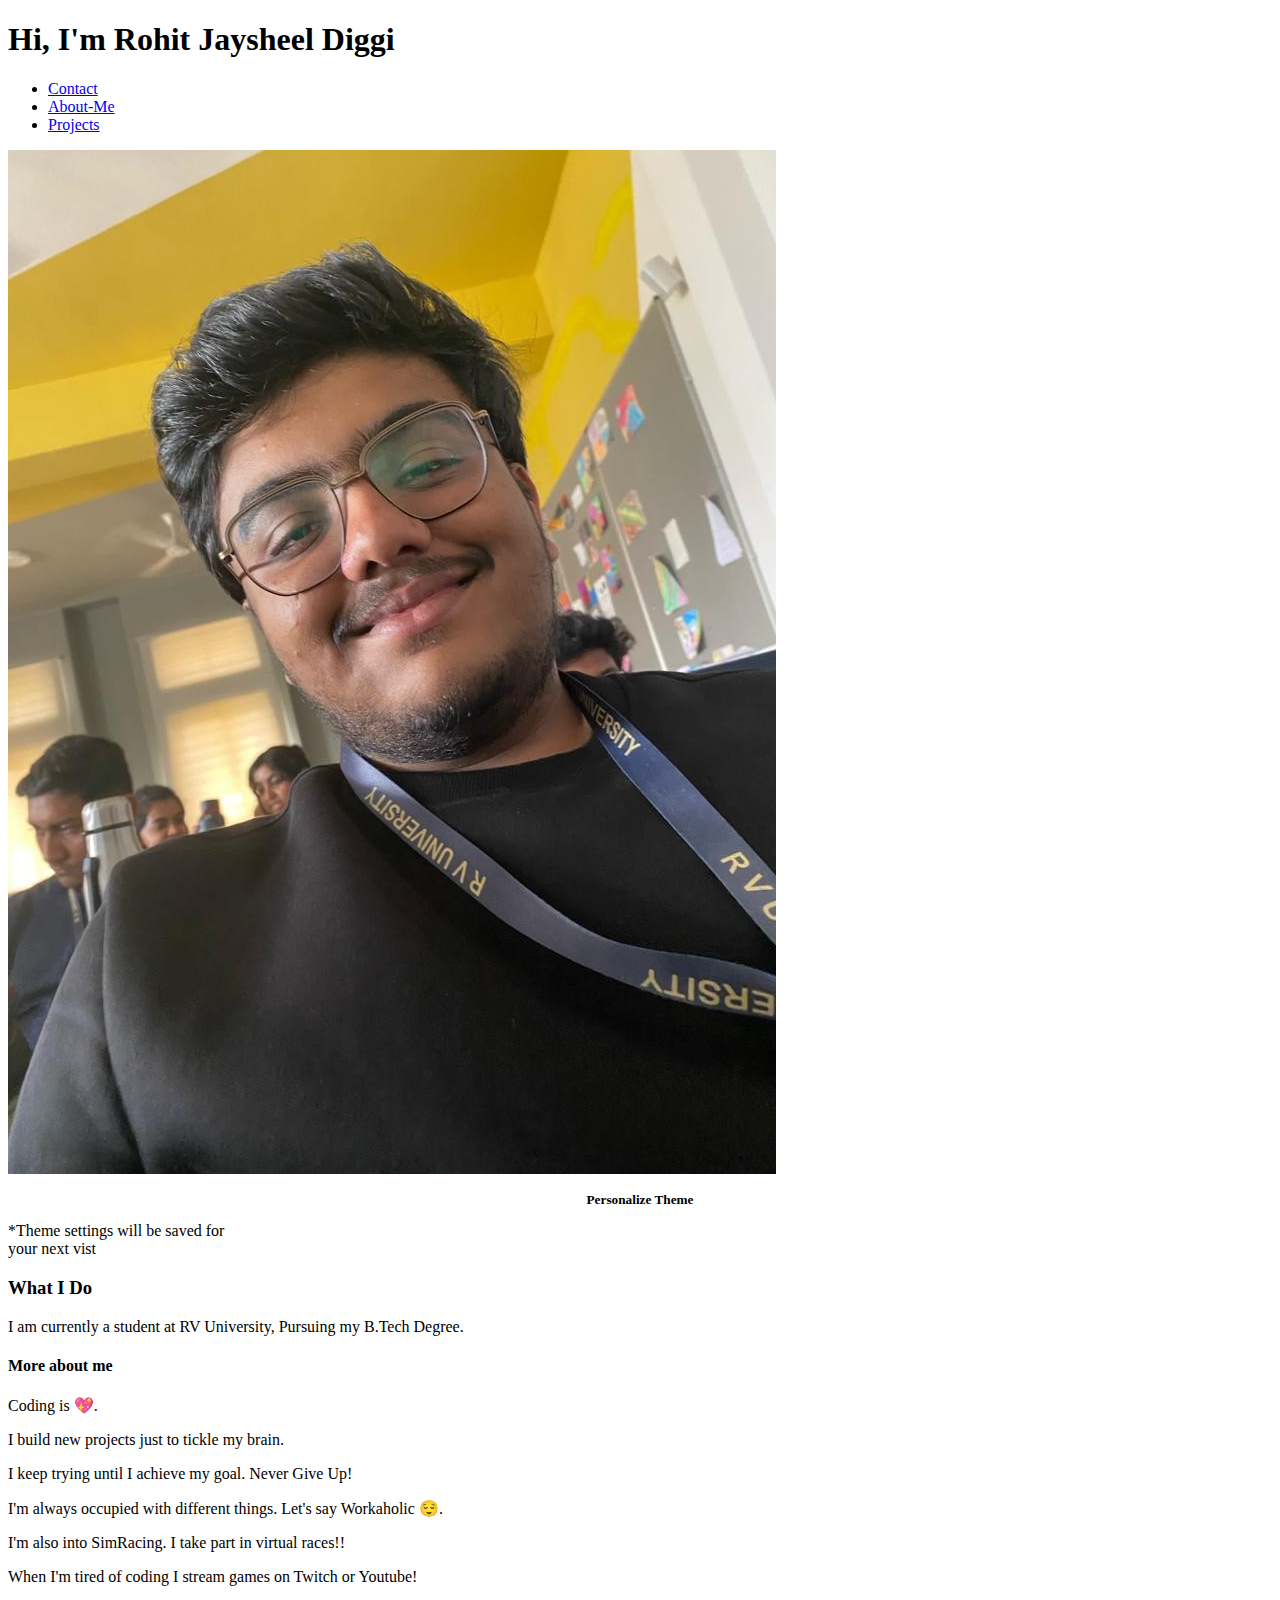
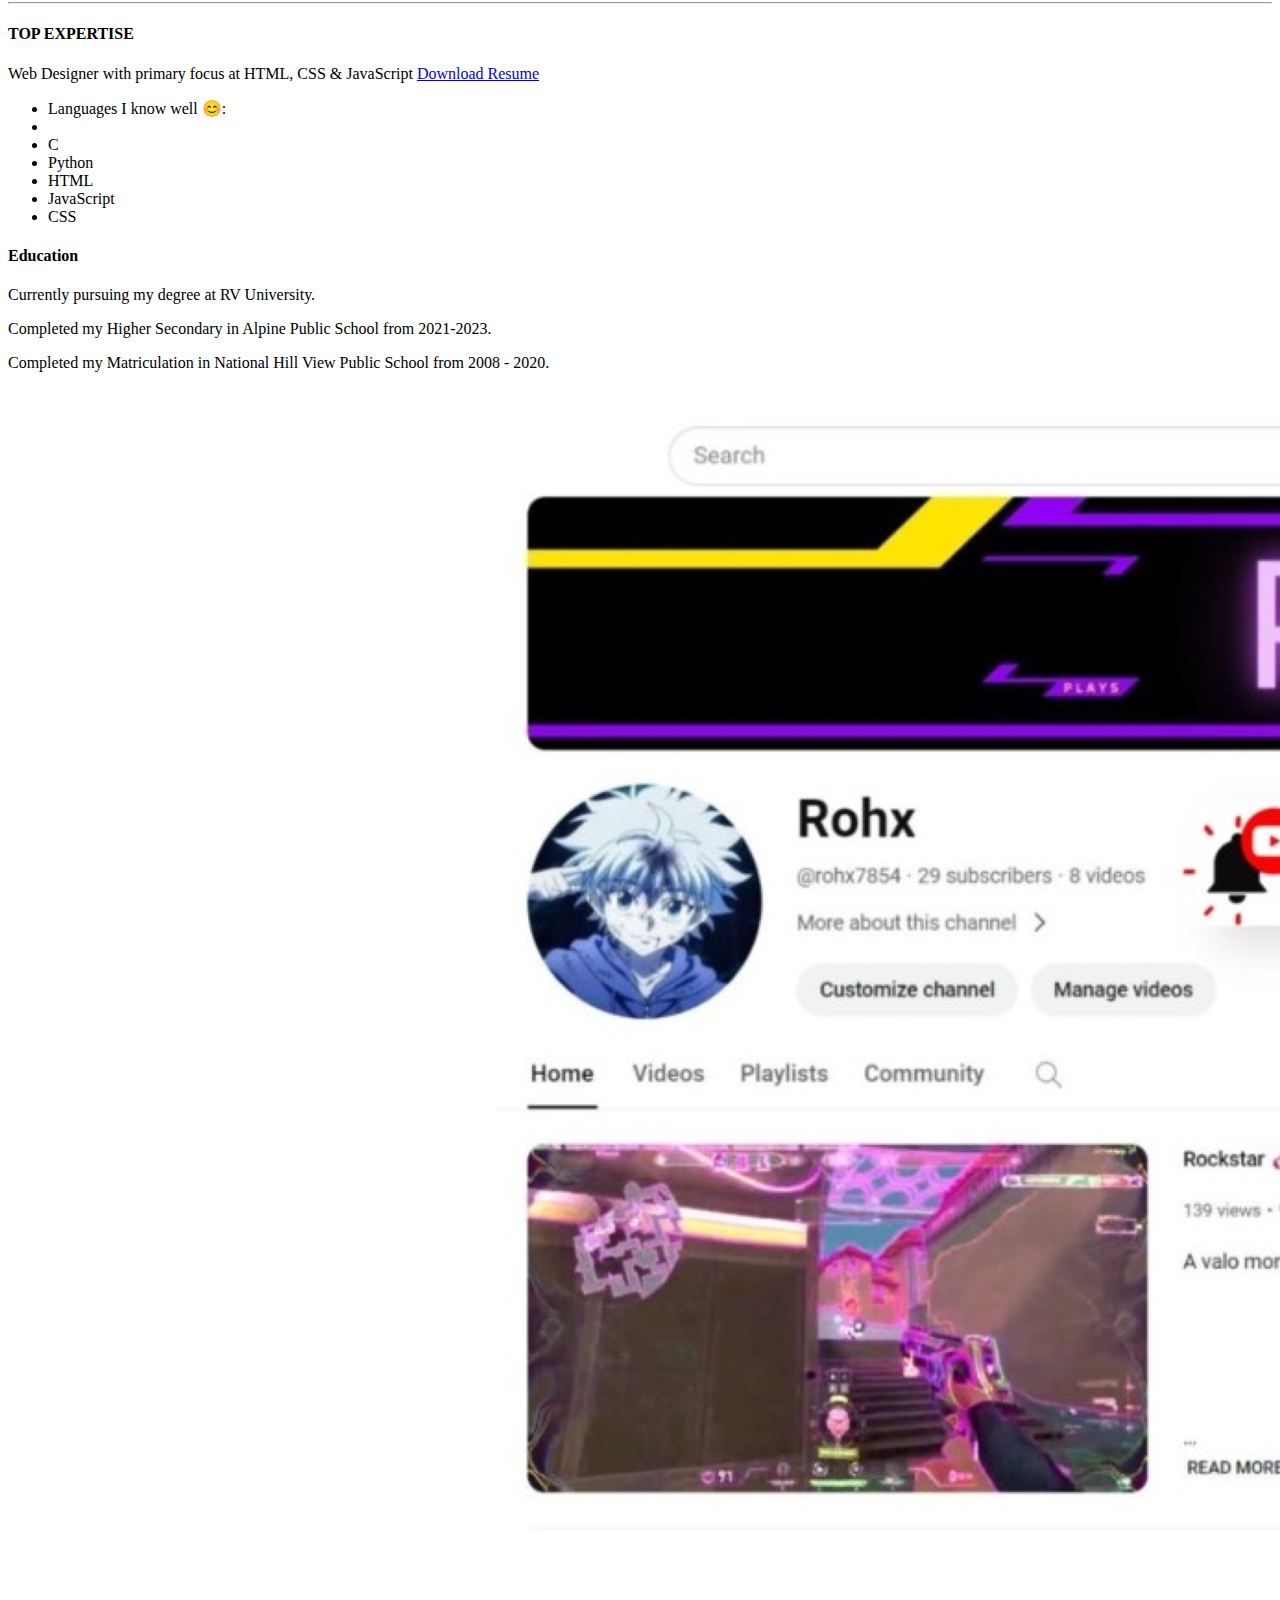
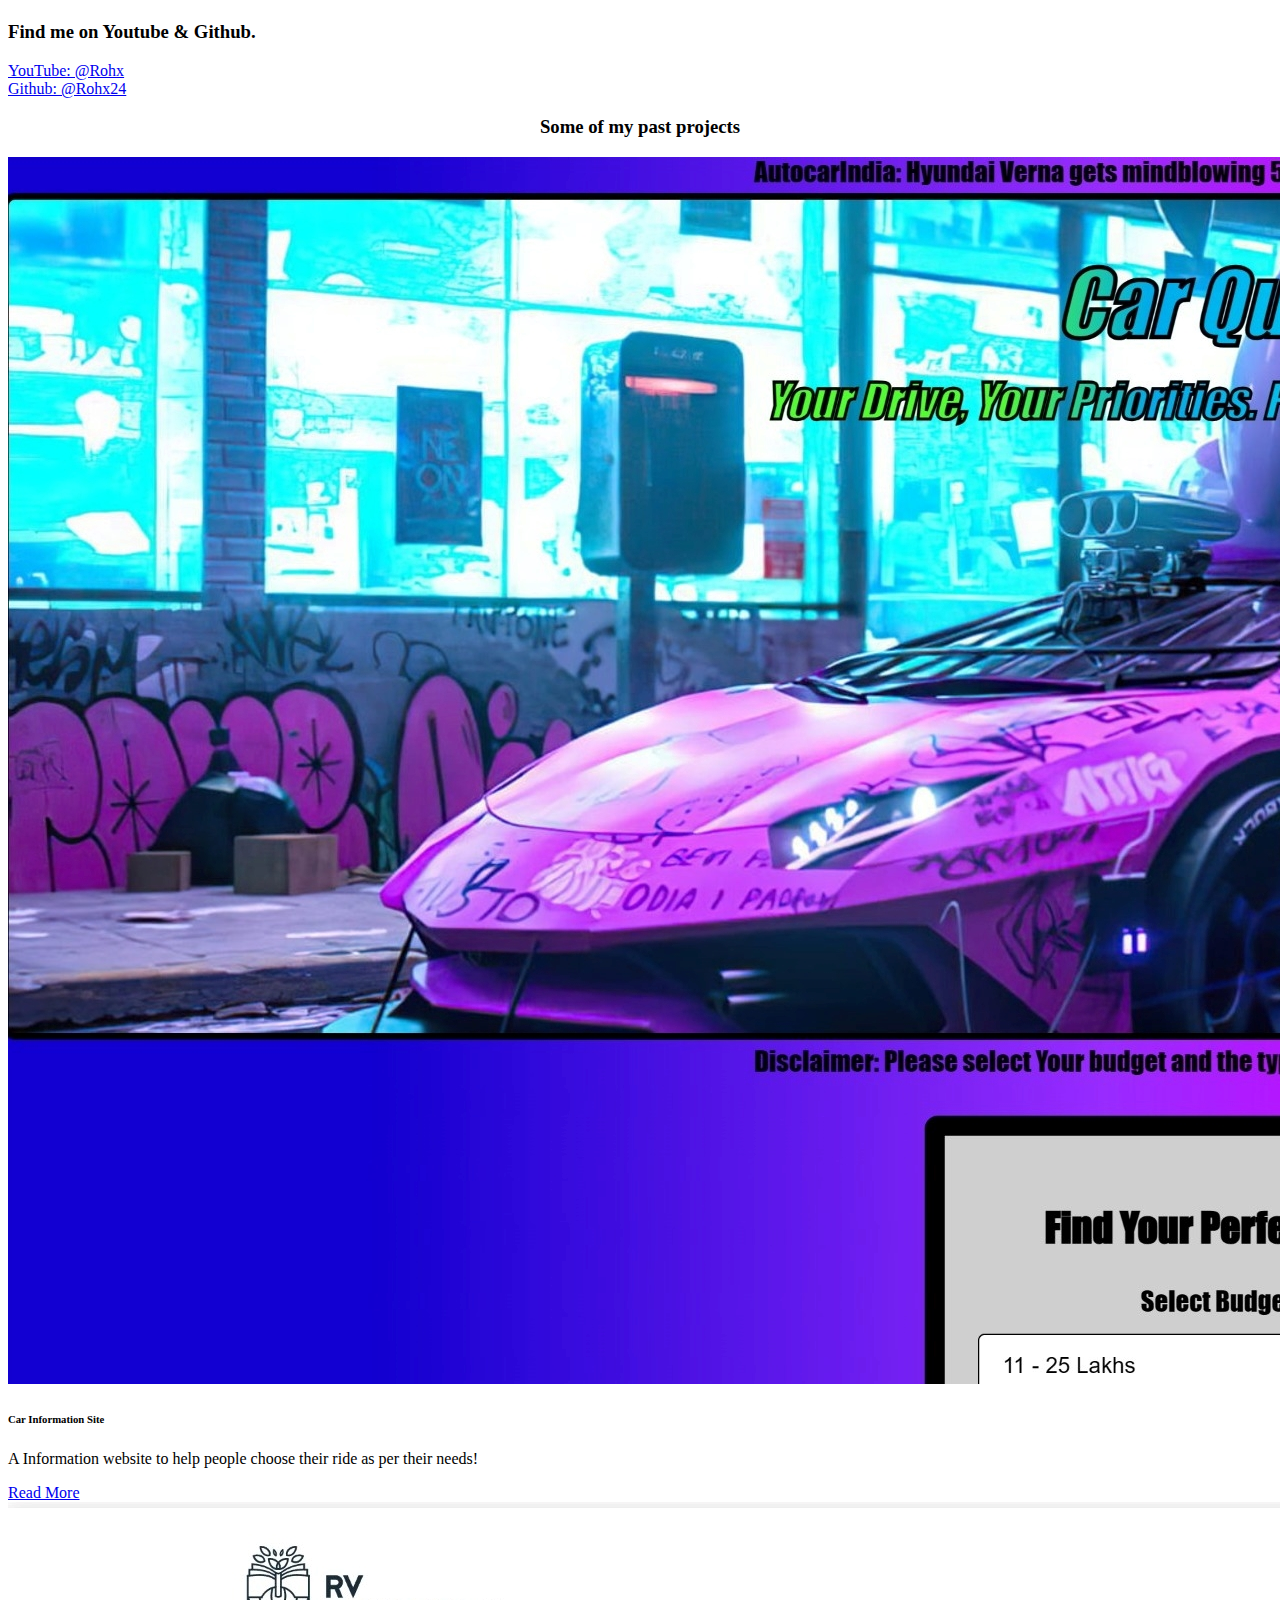
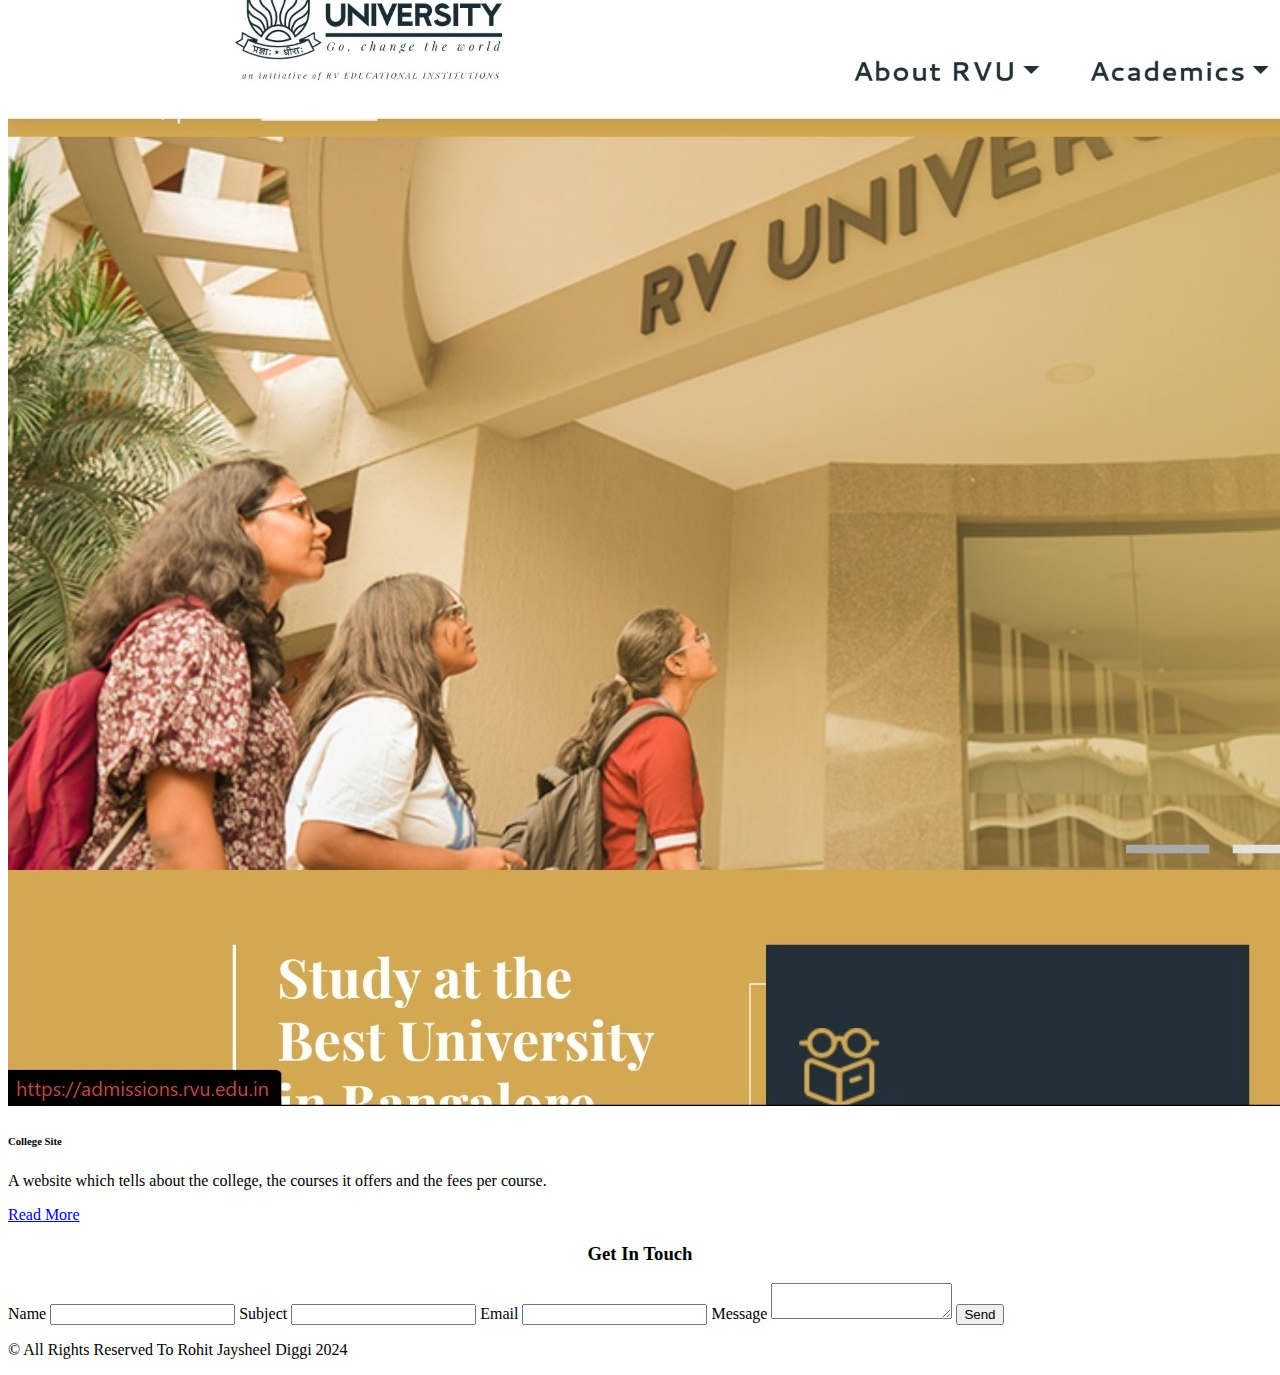
==== index.html @ b9bb8b29 "Update index.html" ====
<!DOCTYPE html>
<html>
<head>
	<title>Rohit Jaysheel Diggi</title>
	<link rel="icon" type="image/x-icon" href="images/professional-portfolio.jpg">
	<meta name="viewport" content="width=device-width, initial-scale=1, maximum-scale=1, minimum-scale=1" />


		<link href="https://fonts.googleapis.com/css2?family=Russo+One&display=swap" rel="stylesheet">

	<link href="https://fonts.googleapis.com/css2?family=Roboto+Mono:wght@500&family=Russo+One&display=swap" rel="stylesheet">

	<link rel="stylesheet" type="text/css" href="default.css">
	<link id="theme-style" rel="stylesheet" type="text/css" href="">
</head>
<body>

	<section class="s1">
		<div class="main-container">
			<div class="greeting-wrapper">
				<h1>Hi, I'm Rohit Jaysheel Diggi</h1>
			</div>


			<div class="intro-wrapper">
				<div class="nav-wrapper">

					<!-- Link around dots-wrapper added after tutorial video -->
					<a href="index.html">
						<div class="dots-wrapper">
							<div id="dot-1" class="browser-dot"></div>
							<div id="dot-2" class="browser-dot"></div>
							<div id="dot-3" class="browser-dot"></div>
						</div>
					</a>
					

					<ul id="navigation">
						<li><a href="index.html#contact">Contact</a></li>
						<li><a href="index.html#about-me">About-Me</a></li>
						<li><a href="index.html#some-projects">Projects</a></li>
					</ul>
                </div>

				<div class="left-column">
					<img id="profile_pic" src="images/rohit.jpg">
					<h5 style="text-align: center;line-height: 0;">Personalize Theme</h5>

					<div id="theme-options-wrapper">
						<div data-mode="light" id="light-mode" class="theme-dot"></div>
						<div data-mode="blue" id="blue-mode" class="theme-dot"></div>
						<div data-mode="green" id="green-mode" class="theme-dot"></div>
						<div data-mode="purple" id="purple-mode" class="theme-dot"></div>
					</div>

					<p id="settings-note">*Theme settings will be saved for<br>your next vist</p>
				</div>

				<div class="right-column">

					<div id="preview-shadow">
						<div id="preview">
							<div id="corner-tl" class="corner"></div>
							<div id="corner-tr" class="corner"></div>
							<h3>What I Do</h3>
							<p>I am currently a student at RV University, Pursuing my B.Tech Degree.</p>
							<div id="corner-br" class="corner"></div>
							<div id="corner-bl" class="corner"></div>
						</div>
					</div>
				</div>
			</div>
		</div>
	</section>

    <section class="s2" id="about-me">
        <div class="main-container">
            <div class="about-wrapper">
                <div class="about-me">
					<h4>More about me</h4>
					<p>Coding is 💖.</p>

					<p>I build new projects just to tickle my brain.</p>

					<p>I keep trying until I achieve my goal. Never Give Up!</p>

					<p>I'm always occupied with different things. Let's say Workaholic 😌. </p>

					<p>I'm also into SimRacing. I take part in virtual races!!</p>

					<p>When I'm tired of coding I stream games on Twitch or Youtube!</p>


					<hr>

					<h4>TOP EXPERTISE</h4>
					<p>Web Designer with primary focus at HTML, CSS & JavaScript <a target="_blank" href="resume.pdf">Download Resume</a></p>

					<div id="skills">
						<ul>
							<li>Languages I know well 😊: </li>
							<li></li>
							<li>C</li>
							<li>Python</li>
							<li>HTML</li>
							<li>JavaScript</li>
							<li>CSS</li>
						</ul>

					</div>
					<h4>Education</h4>
					<p>Currently pursuing my degree at RV University.</p>
					<p>Completed my Higher Secondary in Alpine Public School from 2021-2023.</p>
					<p>Completed my Matriculation in National Hill View Public School from 2008 - 2020.</p>

				</div>

				
				<div class="social-links">
					<img id="social_img" src="images/follow.jpg">
					<h3>Find me on Youtube & Github.</h3>

					<a target="_blank" href="https://www.youtube.com/channel/UCMFyl8mfOUsaNq12It1FAbA">YouTube: @Rohx</a>
					<br>
					<a target="_blank" href="https://github.com/Rohx24">Github: @Rohx24</a>
				</div>
			</div>

		</div>
	</section>

	<section class="s1" id="some-projects">
		<div class="main-container">
			<h3 style="text-align: center;">Some of my past projects</h3>
	
			<div class="post-wrapper">

				<div>
					<div class="post">
						<img class="thumbnail" src="images/dash.jpg">
						<div class="post-preview">
							<h6 class="post-title">Car Information Site</h6>
							<p class="post-intro">A Information website to help people choose their ride as per their needs!</p>
							<a href="post.html">Read More</a>
						</div>
					</div>
				</div>

				<div>
					<div class="post">
						<img class="thumbnail" src="images/ecom.jpg">
						<div class="post-preview">
							<h6 class="post-title">College Site</h6>
							<p class="post-intro">A website which tells about the college, the courses it offers and the fees per course.</p>
							<a href="pre.html">Read More</a>
						</div>
					</div>
				</div>

				

			</div>
		</div>
	</section>

	<section class="s2">
		<div class="main-container">
			<a href=""></a>
			<h3 style="text-align: center;">Get In Touch</h3>

			<form id="contact-form">
				<a name="contact"></a>

				<label>Name</label>
				<input class="input-field" type="text" name="name">

				<label>Subject</label>
				<input class="input-field" type="text" name="subject">

				<label>Email</label>
				<input class="input-field" type="text" name="email">

				<label>Message</label>
				<textarea class="input-field" name="message"></textarea>

				<input id="submit-btn" type="submit" value="Send">
			</form>
		</div>
	</section> 

	<script type="text/javascript" src="script.js"></script>
</body>
<footer>
	
    <div class="main-container">
        <p>&copy; All Rights Reserved To Rohit Jaysheel Diggi 2024</p>
    </div>
</footer>
</html>
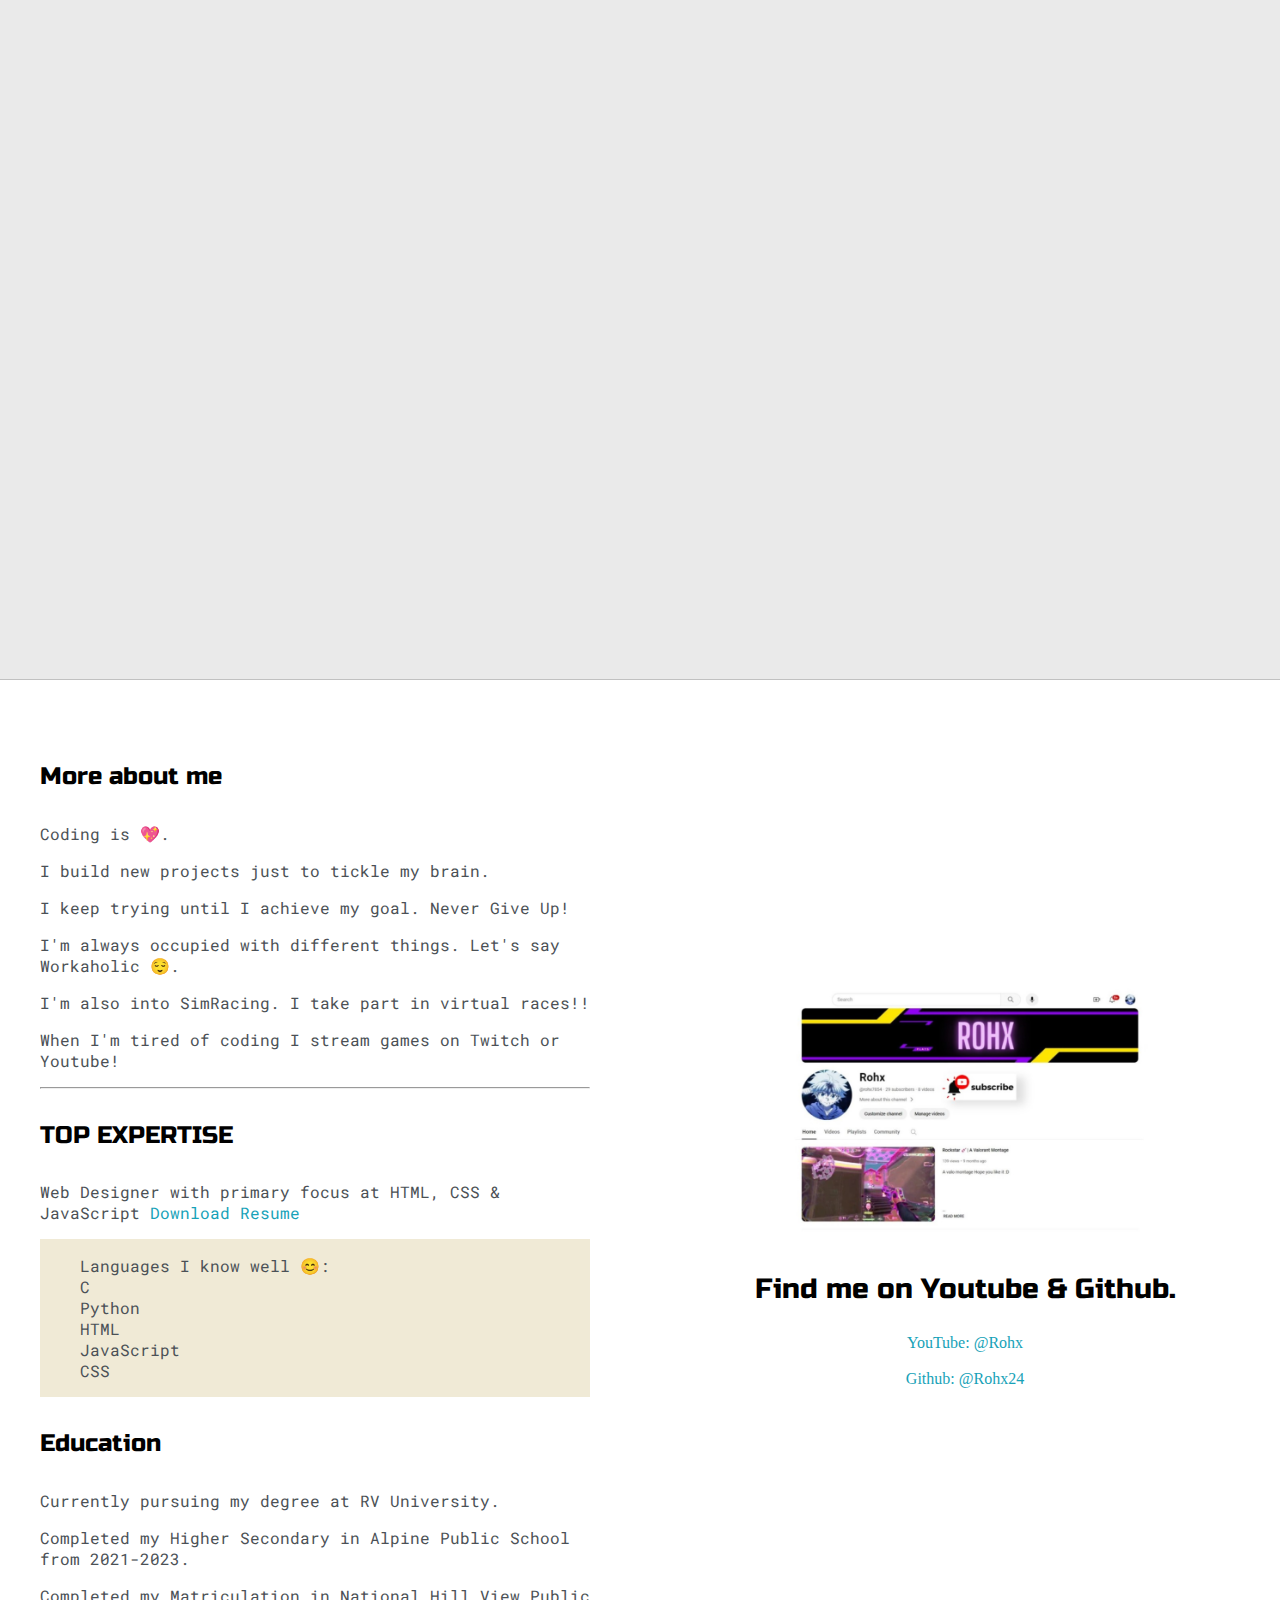
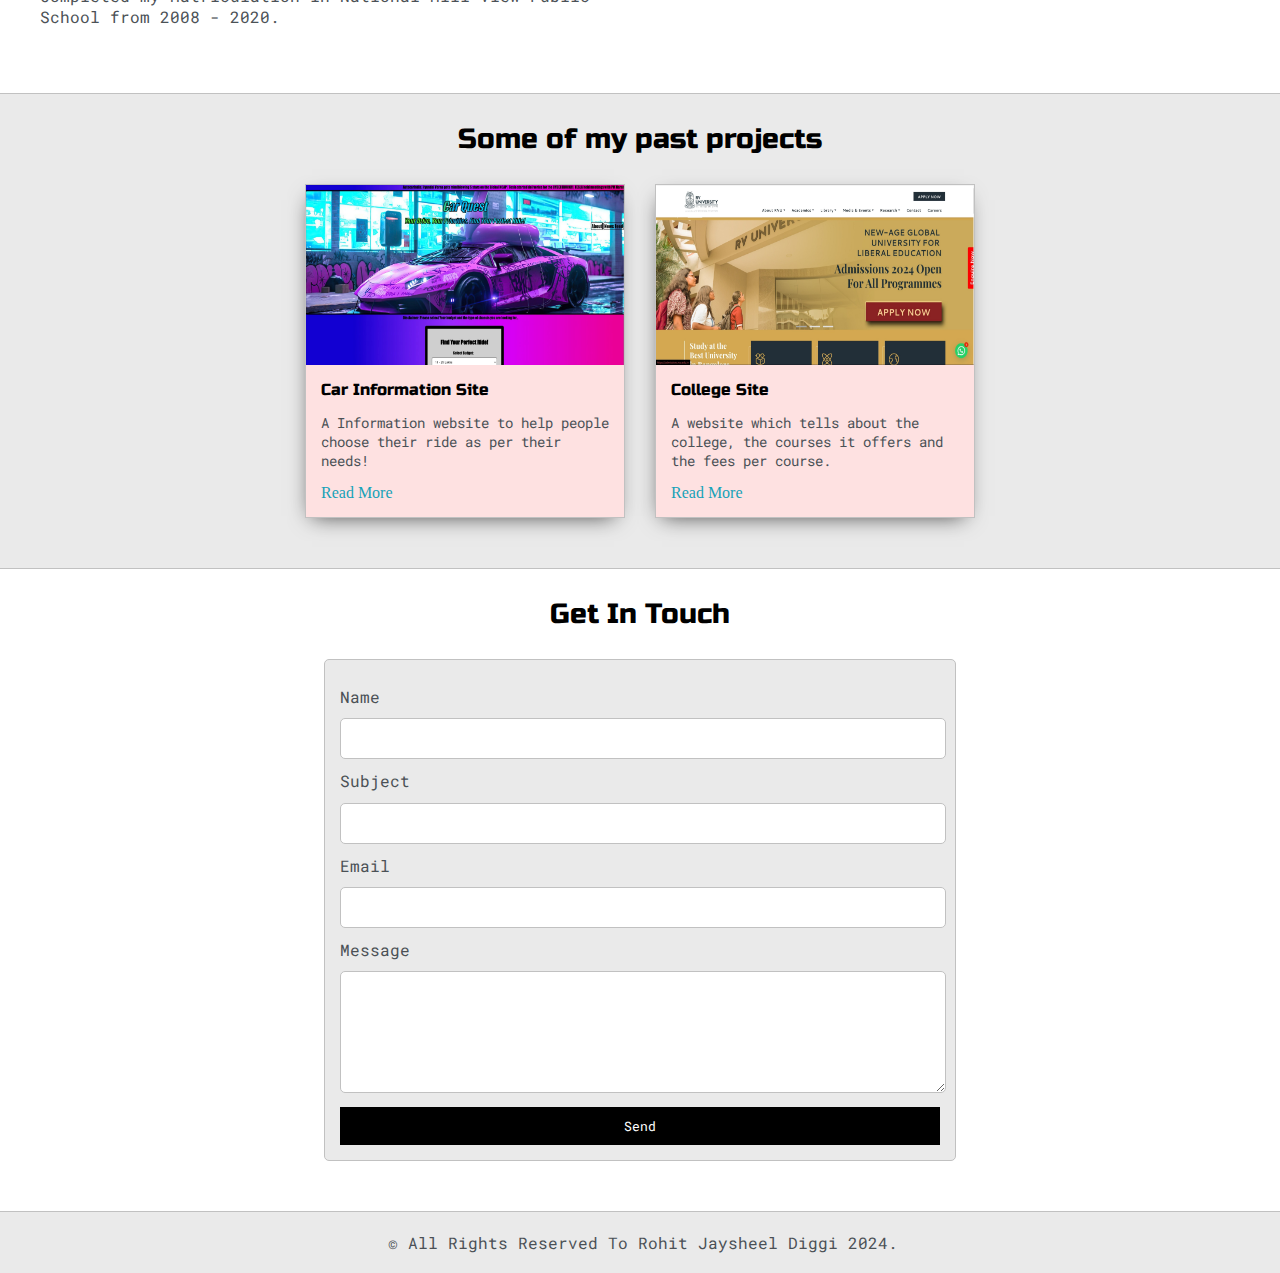
==== commit f856f034: "Update index.html" ====
--- a/index.html
+++ b/index.html
@@ -193,7 +193,7 @@
 <footer>
 	
     <div class="main-container">
-        <p>&copy; All Rights Reserved To Rohit Jaysheel Diggi 2024</p>
+        <p>&copy; All Rights Reserved To Rohit Jaysheel Diggi 2024.</p>
     </div>
 </footer>
 </html>
--- a/default.css
+++ b/default.css
@@ -0,0 +1,538 @@
+:root
+{
+	--mainColor:#eaeaea;
+	--secondaryColor:#fff;
+
+	--borderColor:#c1c1c1;
+
+	--mainText:black;
+	--secondaryText:#4b5156;
+
+	--themeDotBorder:#24292e;
+
+	--previewBg:rgb(251, 249, 243, 0.8);
+	--previewShadow:#f0ead6;
+
+
+	--buttonColor:black;
+
+
+}
+
+
+html, body
+{
+	padding: 0;
+	margin: 0;
+	scroll-behavior: smooth;
+}
+
+body 
+*{
+	transition: 0.3s;
+}
+
+
+h1, h2, h3, h4, h5, h6, strong
+{
+	color: var(--mainText);
+	font-family: 'Russo One', sans-serif;
+	font-weight: 500;
+}
+
+p, li, span, label, input, textarea
+{
+	color: var(--secondaryText);
+	font-family: 'Roboto Mono', monospace;
+}
+
+a
+{
+	text-decoration: none;
+	color:#17a2b8;
+}
+
+ul
+{
+	list-style: none;
+}
+
+h1 { font-size: 56px;}
+h2 { font-size: 36px;}
+h3 { font-size: 28px;}
+h4 { font-size: 24px;}
+h5 { font-size: 20px;}
+h6 { font-size: 16px;}
+
+
+.s1
+{
+	background-color: var(--mainColor);
+	border-bottom:1px solid var(--borderColor);
+	overflow:auto;
+	text-align:left;
+}
+
+.s2
+{
+	background-color: var(--secondaryColor);
+	border-bottom:1px solid var(--borderColor);
+	overflow:auto;
+	text-align:left;
+}
+
+
+
+
+.main-container
+{
+	width: 1200px;
+	margin: 0 auto;
+}
+
+
+.greeting-wrapper
+{
+	display: grid;
+	text-align: center;
+	align-content: center;
+	min-height: 10em;
+
+}
+
+.intro-wrapper
+{
+	background-color: var(--secondaryColor);
+	border:1px solid var(--borderColor);
+	border-radius:5px 5px 0 0;
+
+
+	-webkit-box-shadow: -1px 1px 3px -1px rgba(0,0,0,0.75);
+	-moz-box-shadow: -1px 1px 3px -1px rgba(0,0,0,0.75);
+	box-shadow: -1px 1px 3px -1px rgba(0,0,0,0.75);
+
+	display: grid;
+	grid-template-columns: 1fr 1fr;
+	grid-template-areas: 
+		'nav-wrapper nav-wrapper'
+		'left-column right-column'
+	;
+}
+
+
+.nav-wrapper
+{
+	border-radius:5px 5px 0 0;
+	grid-area:nav-wrapper;
+	border-bottom: 1px solid var(--borderColor);
+	display: flex;
+	justify-content: space-between;
+	align-items: center;
+	background-color: var(--mainColor);
+}
+
+#navigation a
+{
+	color:var(--mainText);
+}
+
+
+#navigation
+{
+	margin:0;
+	padding: 10px;
+}
+
+#navigation li
+{
+	display: inline-block;
+	margin-right: 5px;
+	margin-left:5px;
+}
+.dots-wrapper
+{
+	display: flex;
+	padding: 10px;
+}
+
+#dot-1
+{
+	background-color:  #FC6058;
+	
+}
+
+#dot-2
+{
+	background-color:  #FEC02F;
+}
+
+#dot-3
+{
+	background-color:  #2ACA3E;
+}
+
+.browser-dot
+{
+	background-color: black;
+	height: 15px;
+	width: 15px;
+	border-radius: 50%;
+	margin: 5px;
+
+	-webkit-box-shadow: -1px 1px 3px -1px rgba(0,0,0,0.75);
+	-moz-box-shadow: -1px 1px 3px -1px rgba(0,0,0,0.75);
+	box-shadow: -1px 1px 3px -1px rgba(0,0,0,0.75);
+
+}
+.browser-dot:hover 
+{
+    transform: scale(1.2); /* or any other hover effect you desire */
+}
+
+
+
+.left-column
+{
+	grid-area: left-column;
+	padding-top:50px;
+	padding-bottom: 50px;
+}
+
+#profile_pic
+{
+	display: block;
+	margin:0 auto;
+
+	height: 200px;
+	width: 200px;
+	object-fit: cover;
+	border:2px solid var(--borderColor);
+}
+
+
+#theme-options-wrapper
+{	
+	display: flex;
+	justify-content: center;
+}
+
+.theme-dot
+{
+	height: 30px;
+	width: 30px;
+	background-color: rgb(255, 0, 0);
+	border-radius: 50%;
+
+	margin: 5px;
+	border:2px solid var(--themeDotBorder);
+
+	-webkit-box-shadow: -1px 1px 3px -1px rgba(0,0,0,0.75);
+	-moz-box-shadow: -1px 1px 3px -1px rgba(0,0,0,0.75);
+	box-shadow: -1px 1px 3px -1px rgba(0,0,0,0.75);
+
+	cursor: pointer;
+}
+
+
+.theme-dot:hover
+{
+	border-width: 5px;
+}
+
+
+#light-mode
+{
+	background-color: #fff;
+}
+
+#blue-mode
+{
+	background-color: #192734;
+}
+
+#green-mode
+{
+	background-color: #78866b;
+}
+
+#purple-mode
+{
+	background-color: #7E4C74;
+}
+
+#settings-note
+{
+	font-size: 12px;
+	font-style: italic;
+	text-align: center;
+}
+
+.right-column
+{
+	grid-area: right-column;
+	display: grid;
+	align-content: center;
+
+	padding-top: 50px;
+	padding-bottom: 50px;
+}
+
+
+#preview-shadow
+{
+	background-color: var(--previewShadow);
+	max-width: 300px;
+	height: 180px;
+	padding-left: 30px;
+	padding-top: 30px;
+}
+
+#preview
+{
+	width: 300px;
+	border:1.5px solid #17a2b8;
+	background-color: var(--previewBg);
+	padding:15px;
+	position: relative;
+}
+
+.corner
+{
+	width:7px;
+	height: 7px;
+	border-radius: 50%;
+	border:1.5px solid #17a2b8;
+	background-color: #fff;
+	position: absolute;
+}
+
+#corner-tl
+{
+	top:-5px;
+	left: -5px
+}
+
+#corner-tr
+{
+	top:-5px;
+	right: -5px
+}
+
+
+#corner-br
+{
+	bottom:-5px;
+	right: -5px
+}
+
+
+#corner-bl
+{
+	bottom:-5px;
+	left: -5px
+}
+
+.about-wrapper
+{
+	display: grid;
+	grid-template-columns: repeat(auto-fit, minmax(320px, 1fr));
+	padding-bottom: 50px;
+	padding-top: 50px;
+	gap:100px;
+	text-align: left;
+}
+
+
+#skills
+{
+	text-align: left;
+	display:flex;
+	background-color: var(--previewShadow);
+	
+}
+
+.social-links
+{
+	display: grid;
+	align-content: center;
+	text-align: center;
+}
+
+#social_img
+{
+	width: 100%;
+}
+
+
+.post-wrapper
+{
+	display: grid;
+	grid-template-columns: repeat(auto-fit, 320px);
+	gap:30px;
+	justify-content: center;
+	padding-bottom: 50px;
+}
+
+.post
+{
+	border:1px solid var(--borderColor);
+	-webkit-box-shadow: -2px 7px 21px -9px rgba(0,0,0,0.75);
+	-moz-box-shadow: -2px 7px 21px -9px rgba(0,0,0,0.75);
+	box-shadow: -2px 7px 21px -9px rgba(0,0,0,0.75);
+}
+
+.thumbnail
+{
+	display: block;
+	width: 100%;
+	height:180px;
+	object-fit:fill;
+}
+
+.post-preview
+{
+	background-color: #fee1e1;
+	padding:15px;
+}
+
+.post-title
+{
+	color:black;
+	margin: 0;
+}
+
+.post-intro
+{
+	color:#4b5156;
+	font-size: 14px;
+}
+
+
+#contact-form
+{
+	display: block;
+	max-width: 600px;
+	margin: 0 auto;
+	border: 1px solid var(--borderColor);
+	padding: 15px;
+	border-radius: 5px;
+	background-color: var(--mainColor);
+	margin-bottom: 50px;
+
+}
+
+#contact-form label
+{
+	line-height: 2.7em;
+}
+
+#contact-form textarea
+{
+	min-height: 100px;
+	font-size: 14px;
+}
+
+
+.input-field
+{
+	width: 100%;
+	padding-top: 10px;
+	padding-bottom:10px; 
+	background-color: var(--secondaryColor);
+	border-radius: 5px;
+	border:1px solid var(--borderColor);
+	font-size: 14px;
+}
+
+
+#submit-btn
+{
+	margin-top: 10px;
+	width: 100%;
+	padding-top: 10px;
+	padding-bottom:10px; 
+	color: #fff;
+	background-color: var(--buttonColor);
+	border:none;
+}
+
+
+@media screen and (max-width: 1200px)
+{
+	.main-container
+	{
+		width: 95%;
+	}
+}
+
+@media screen and (max-width: 800px)
+{
+	.intro-wrapper
+	{
+		grid-template-columns: 1fr;
+		grid-template-areas: 
+			'nav-wrapper'
+			'left-column'
+			'right-column'
+		;
+	}
+
+	.right-column
+	{
+		justify-content: center;
+	}
+
+}
+
+@media screen and (max-width: 400px)
+{
+	#preview-shadow
+	{
+		max-width: 280px;
+		height: 180px;
+		padding-left: 10px;
+		padding-top: 10px;
+	}
+
+	#preview
+	{
+		width: 280px;
+
+	}
+
+}
+.greeting-wrapper, .intro-wrapper, #profile_pic, #preview 
+{
+    opacity: 0;
+    animation: fadeInAnimation 2s ease-out forwards;
+}
+
+@keyframes fadeInAnimation 
+{
+    from 
+	{
+        opacity: 0;
+    }
+    to 
+	{
+        opacity: 1;
+    }
+}
+footer 
+{
+    background-color: var(--mainColor);
+    color: var(--mainText);
+    text-align: center;
+    padding: 20px;
+    position:var(--borderColor);
+    bottom: 0;
+    width: 97.29%;
+	
+}
+
+footer p 
+{
+    margin: 0;
+}
+
+
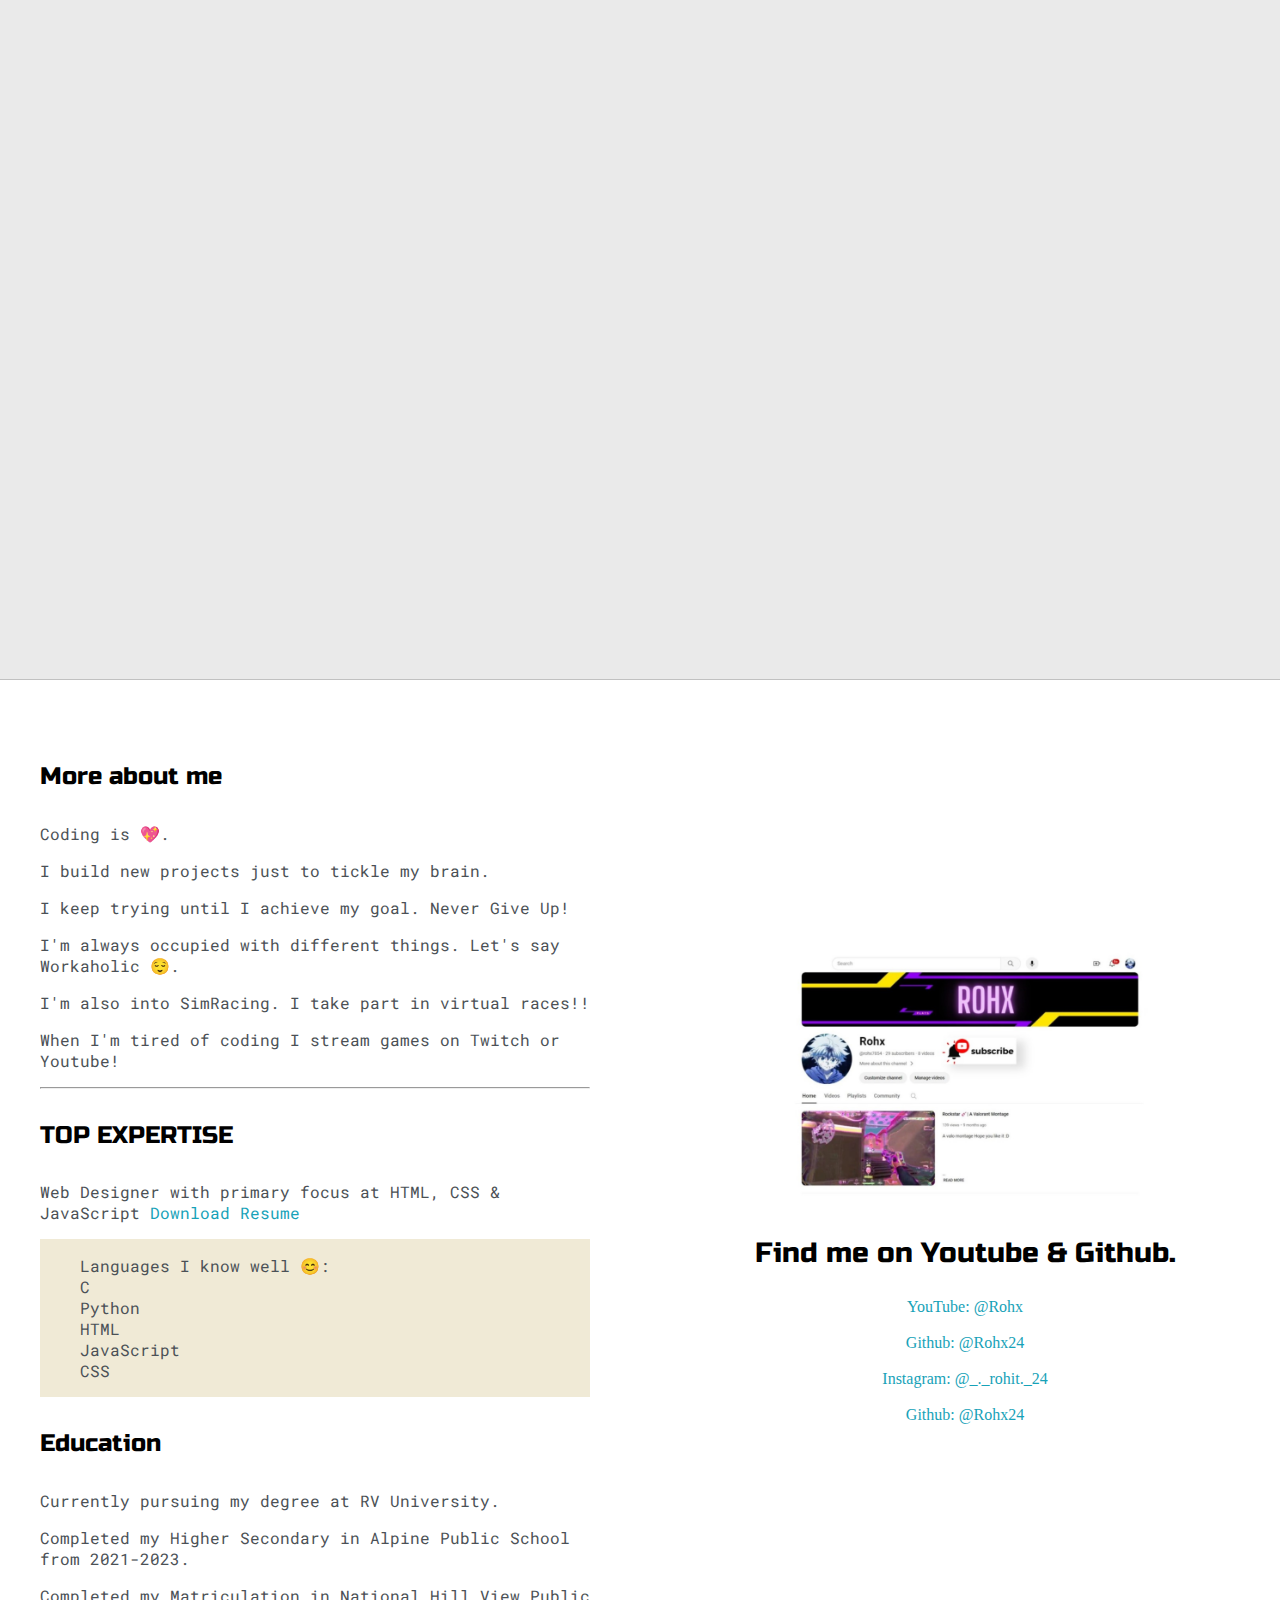
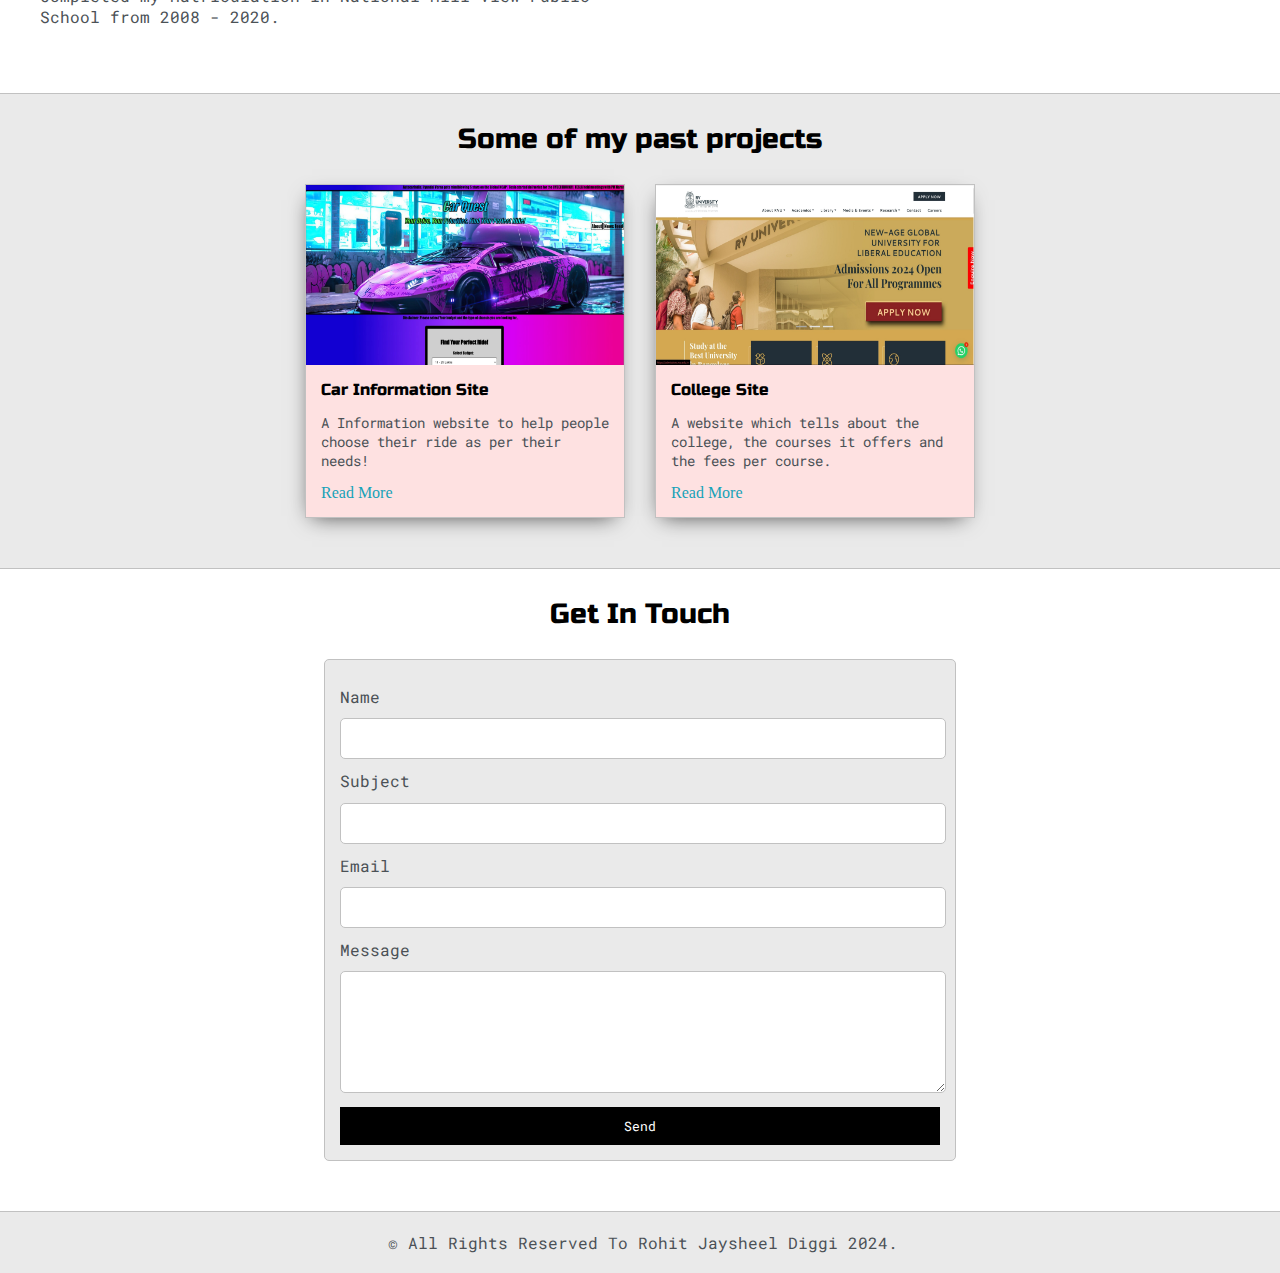
==== commit 4aa12208: "Update index.html" ====
--- a/index.html
+++ b/index.html
@@ -123,6 +123,10 @@
 					<a target="_blank" href="https://www.youtube.com/channel/UCMFyl8mfOUsaNq12It1FAbA">YouTube: @Rohx</a>
 					<br>
 					<a target="_blank" href="https://github.com/Rohx24">Github: @Rohx24</a>
+					<br>
+					<a target="_blank" href="https://www.instagram.com/_._rohit._24/">Instagram: @_._rohit._24</a>
+					<br>
+					<a target="_blank" href="https://github.com/Rohx24">Github: @Rohx24</a>
 				</div>
 			</div>
 
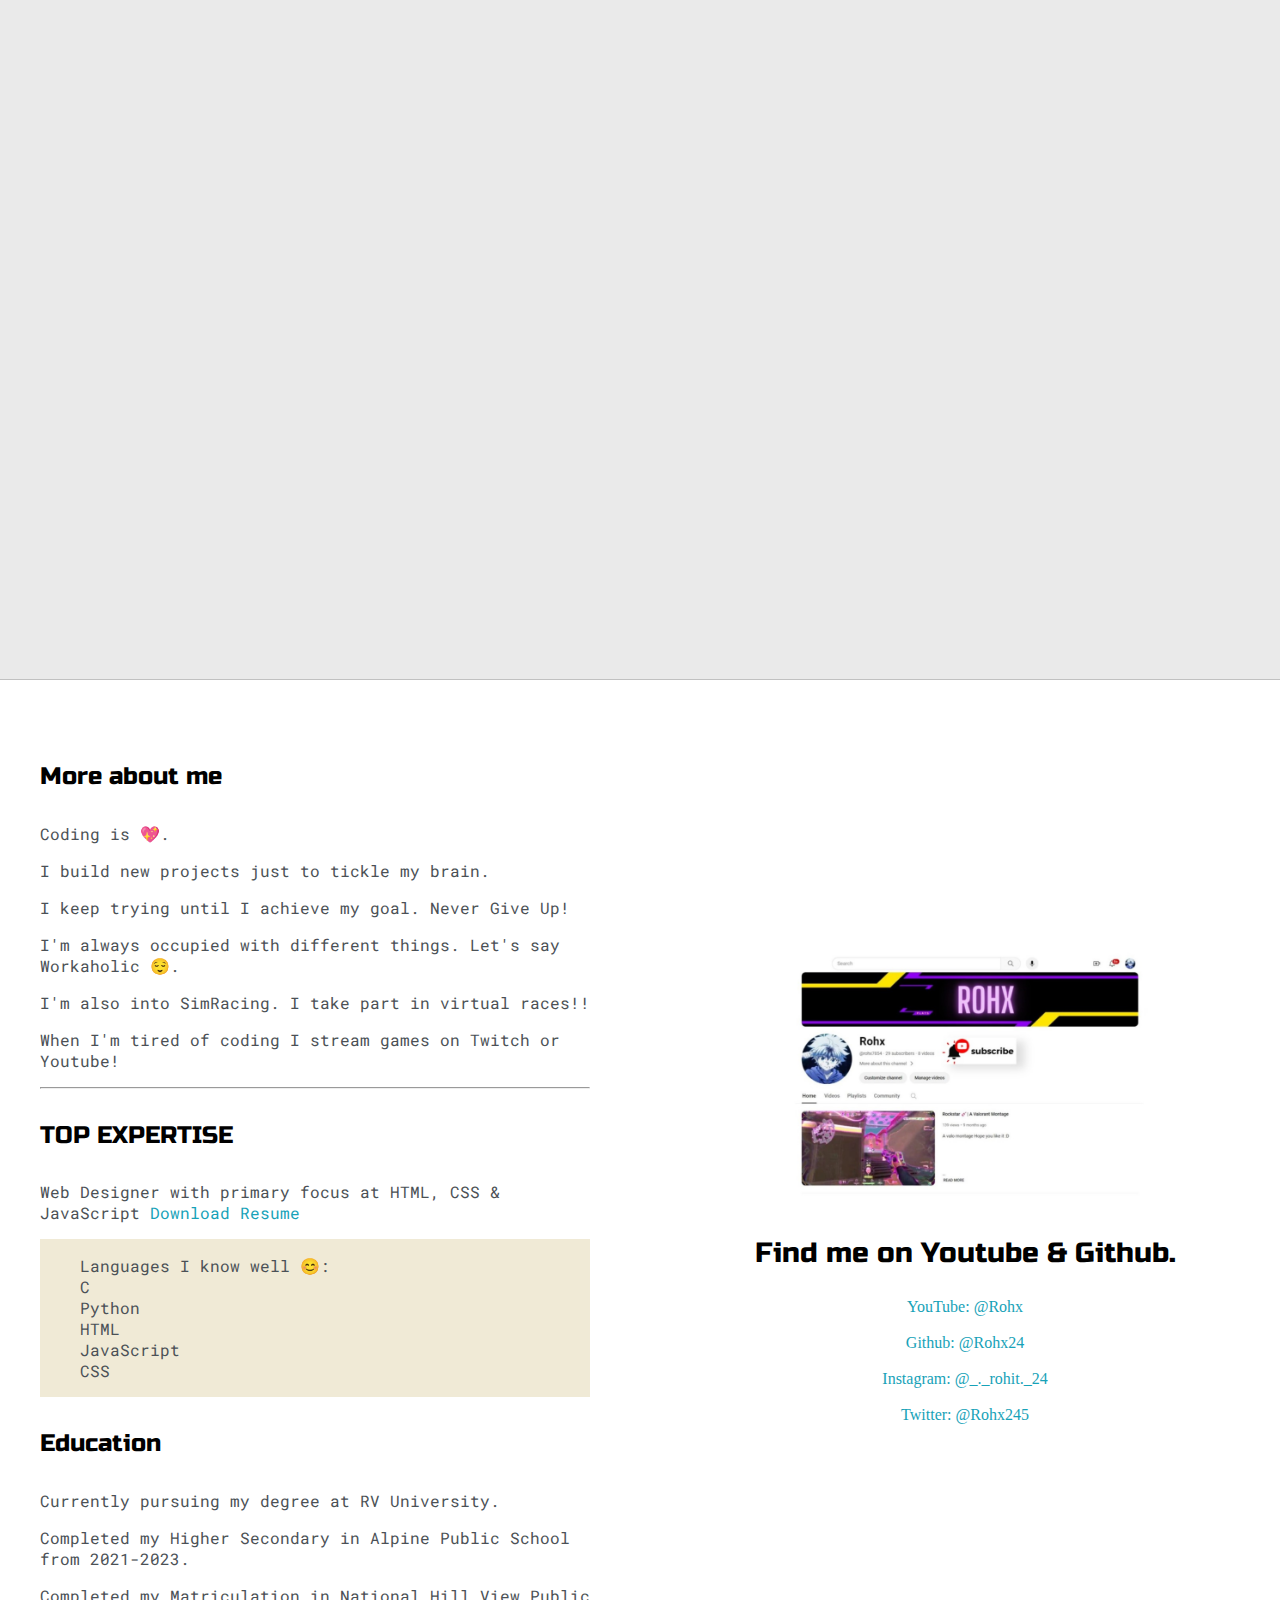
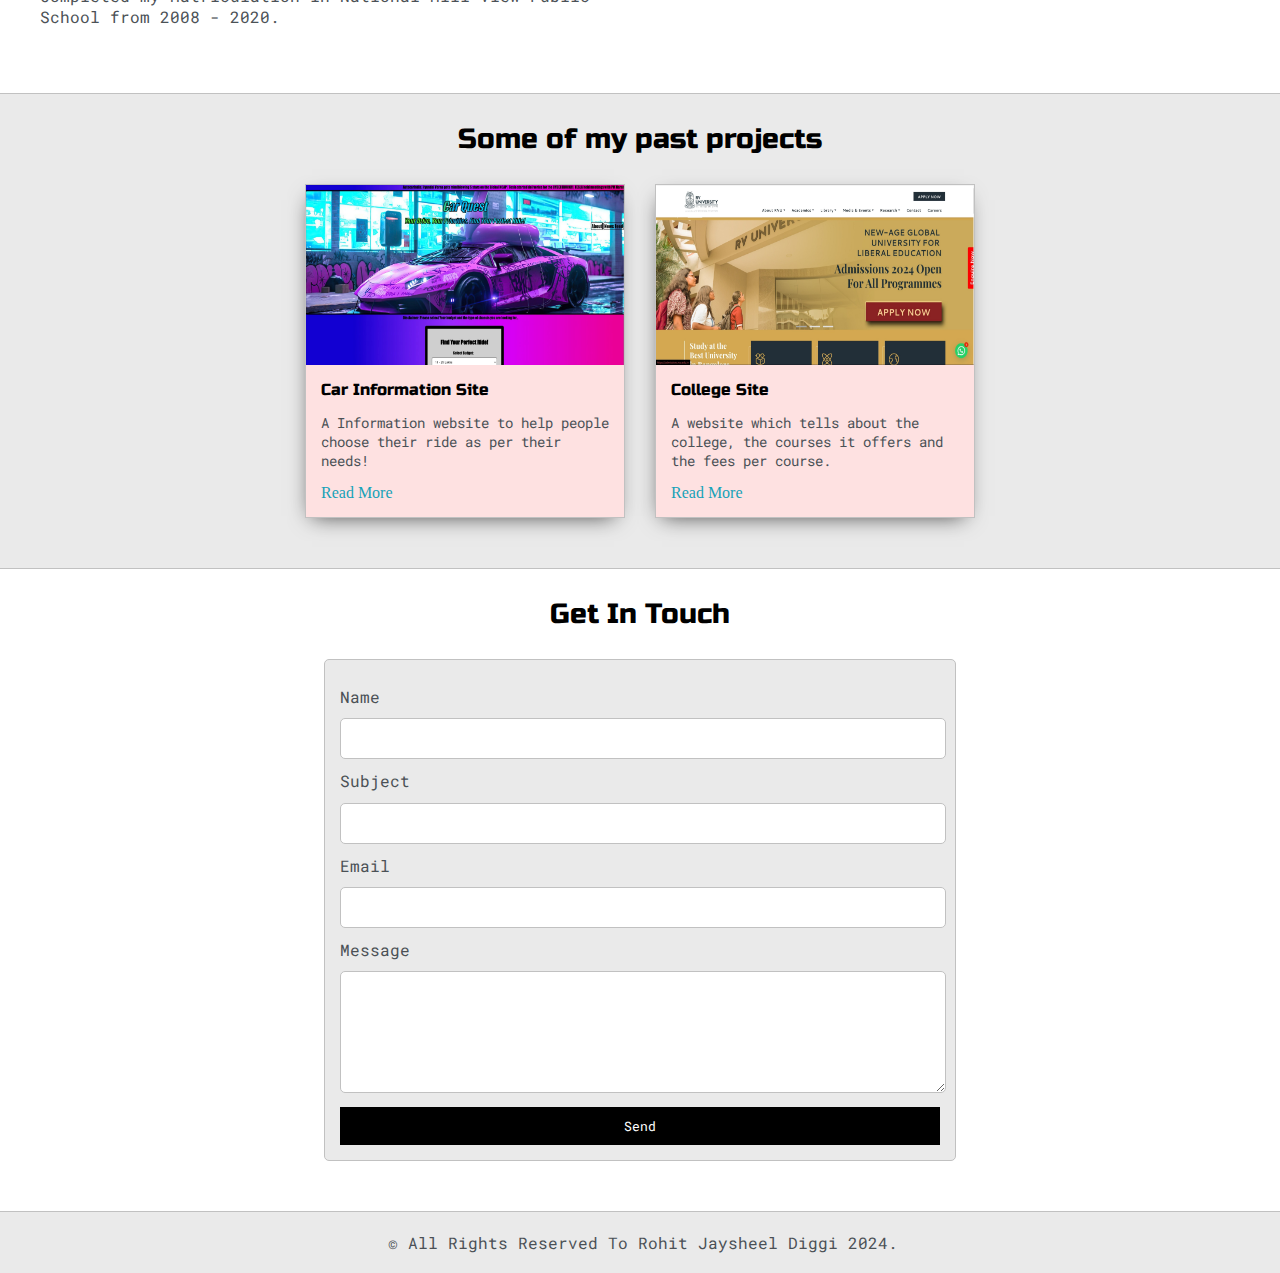
==== commit d57382ac: "Update index.html" ====
--- a/index.html
+++ b/index.html
@@ -25,8 +25,7 @@
 			<div class="intro-wrapper">
 				<div class="nav-wrapper">
 
-					<!-- Link around dots-wrapper added after tutorial video -->
-					<a href="index.html">
+				<a href="index.html">
 						<div class="dots-wrapper">
 							<div id="dot-1" class="browser-dot"></div>
 							<div id="dot-2" class="browser-dot"></div>
@@ -126,7 +125,7 @@
 					<br>
 					<a target="_blank" href="https://www.instagram.com/_._rohit._24/">Instagram: @_._rohit._24</a>
 					<br>
-					<a target="_blank" href="https://github.com/Rohx24">Github: @Rohx24</a>
+					<a target="_blank" href="https://twitter.com/rohx245">Twitter: @Rohx245</a>
 				</div>
 			</div>
 
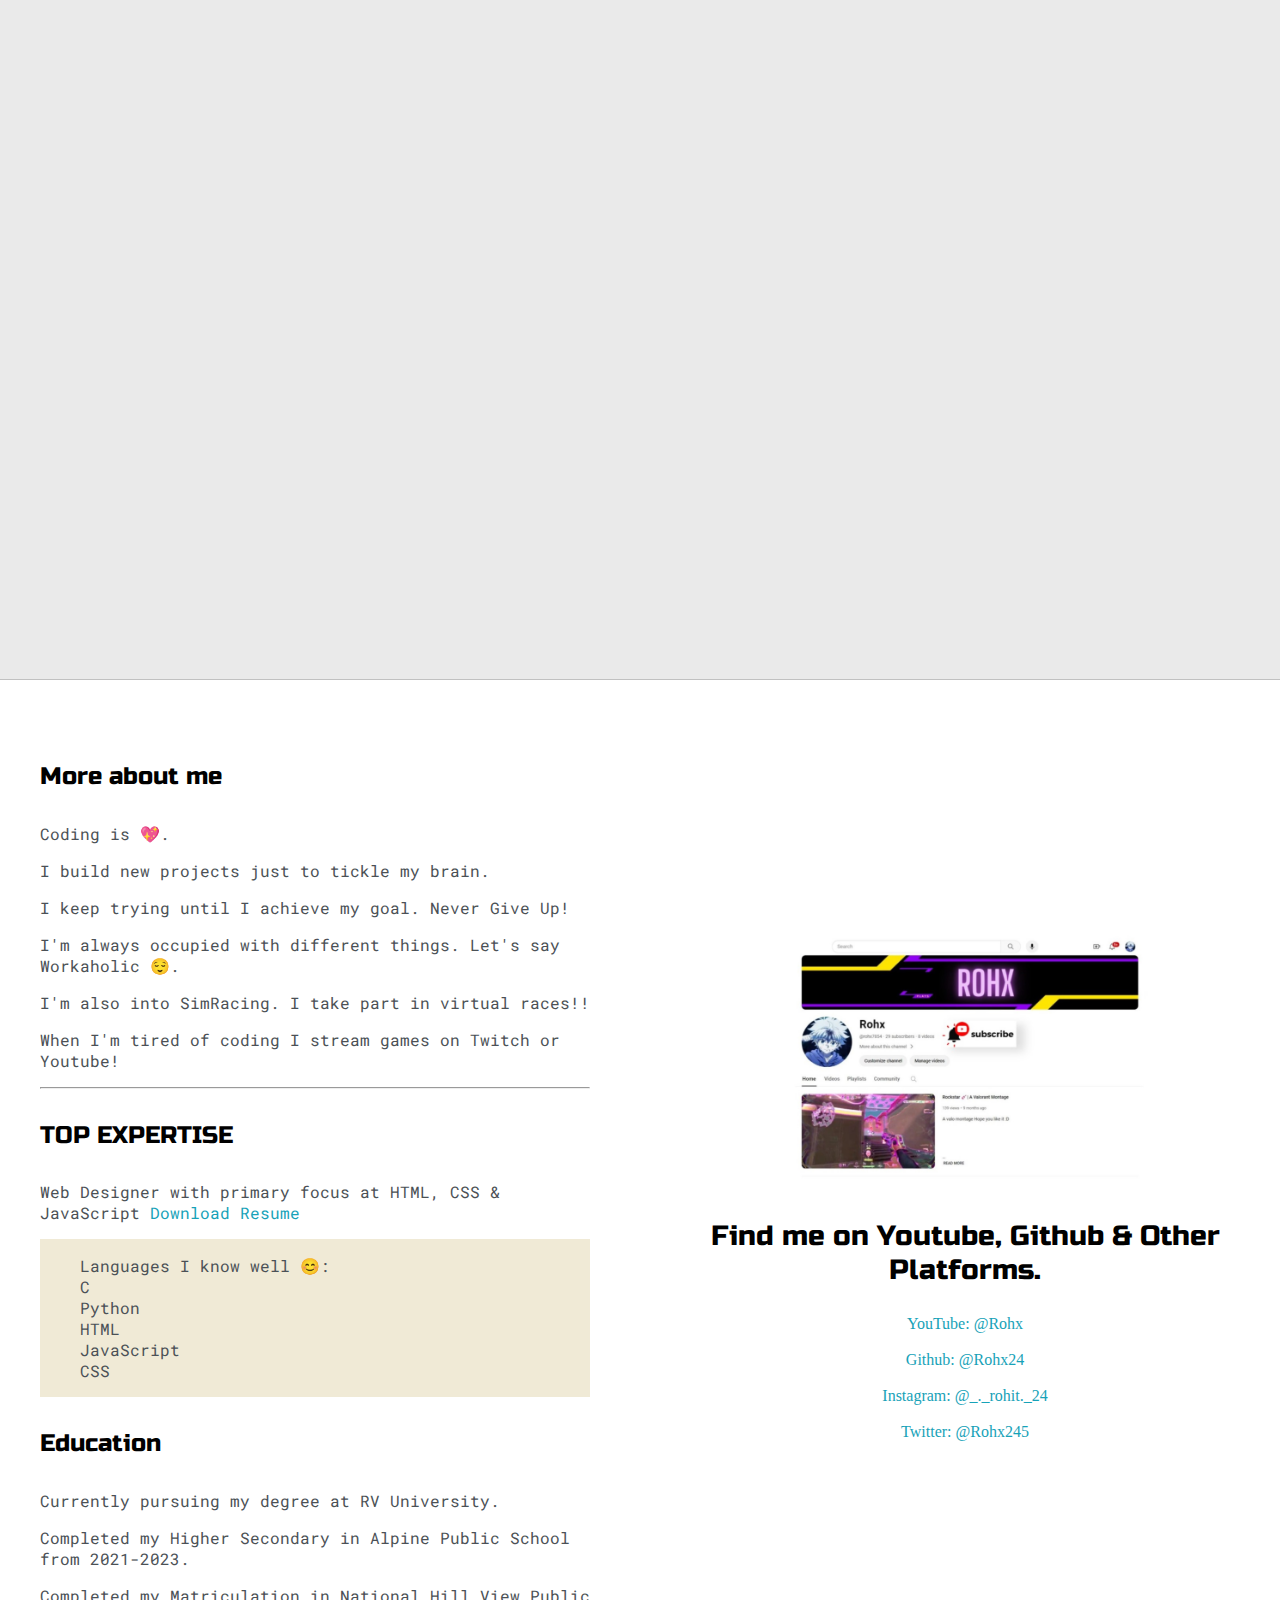
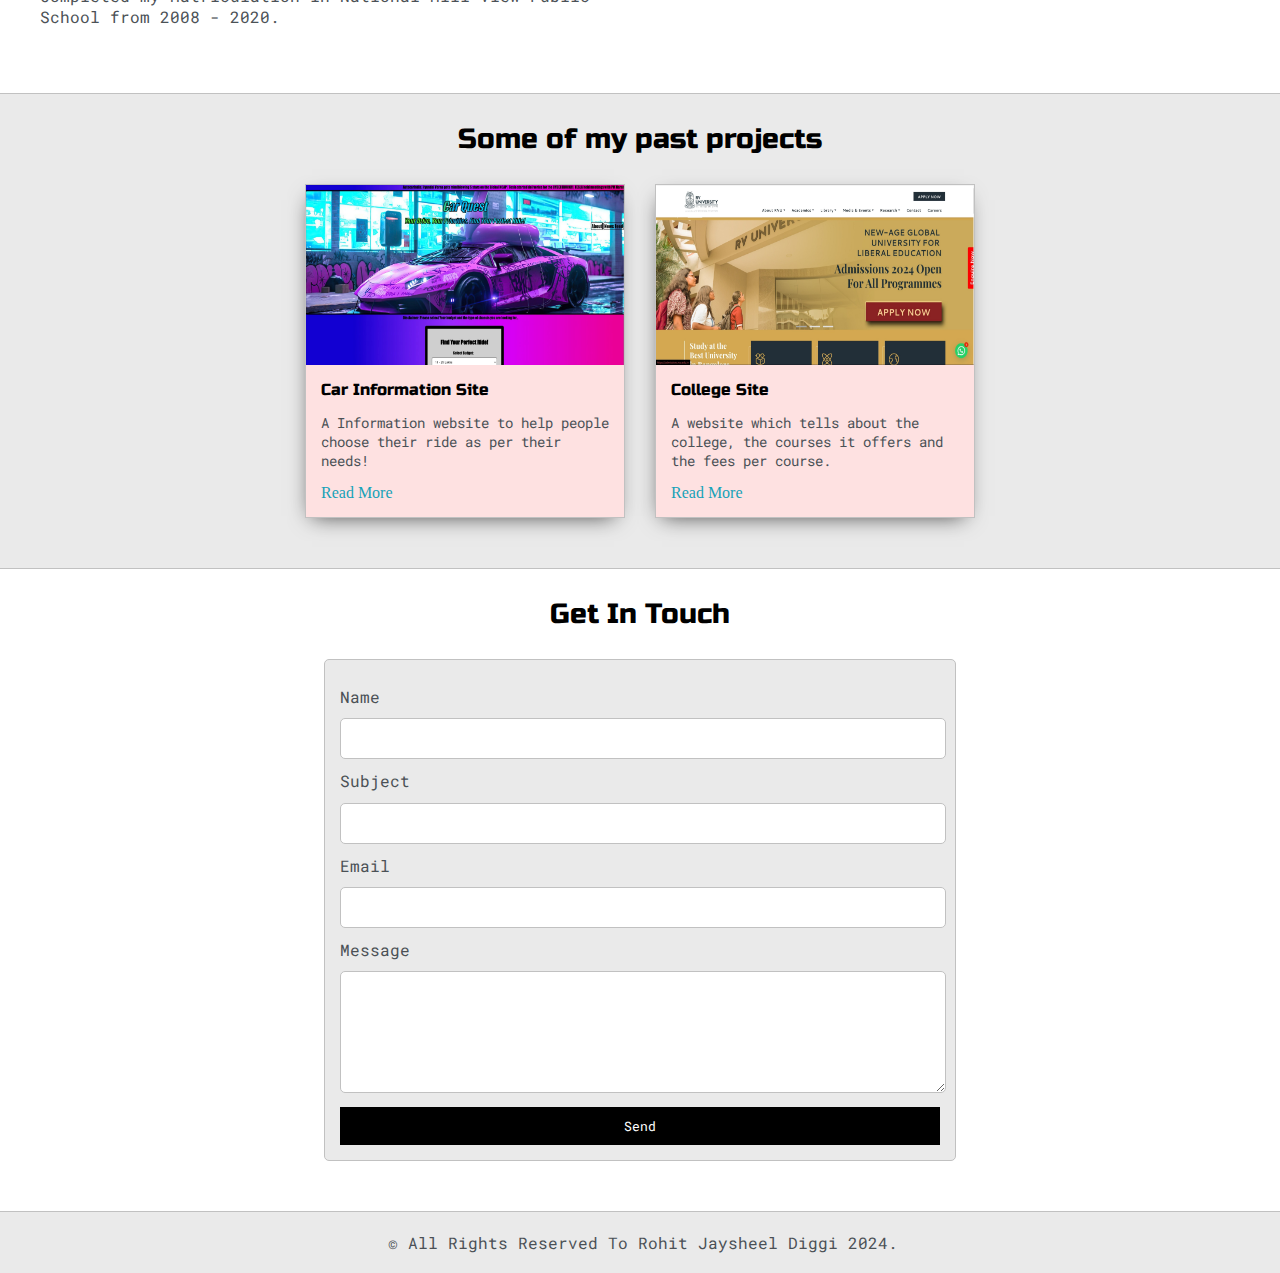
==== commit 5115ba69: "Update index.html" ====
--- a/index.html
+++ b/index.html
@@ -117,7 +117,7 @@
 				
 				<div class="social-links">
 					<img id="social_img" src="images/follow.jpg">
-					<h3>Find me on Youtube & Github.</h3>
+					<h3>Find me on Youtube, Github & Other Platforms.</h3>
 
 					<a target="_blank" href="https://www.youtube.com/channel/UCMFyl8mfOUsaNq12It1FAbA">YouTube: @Rohx</a>
 					<br>
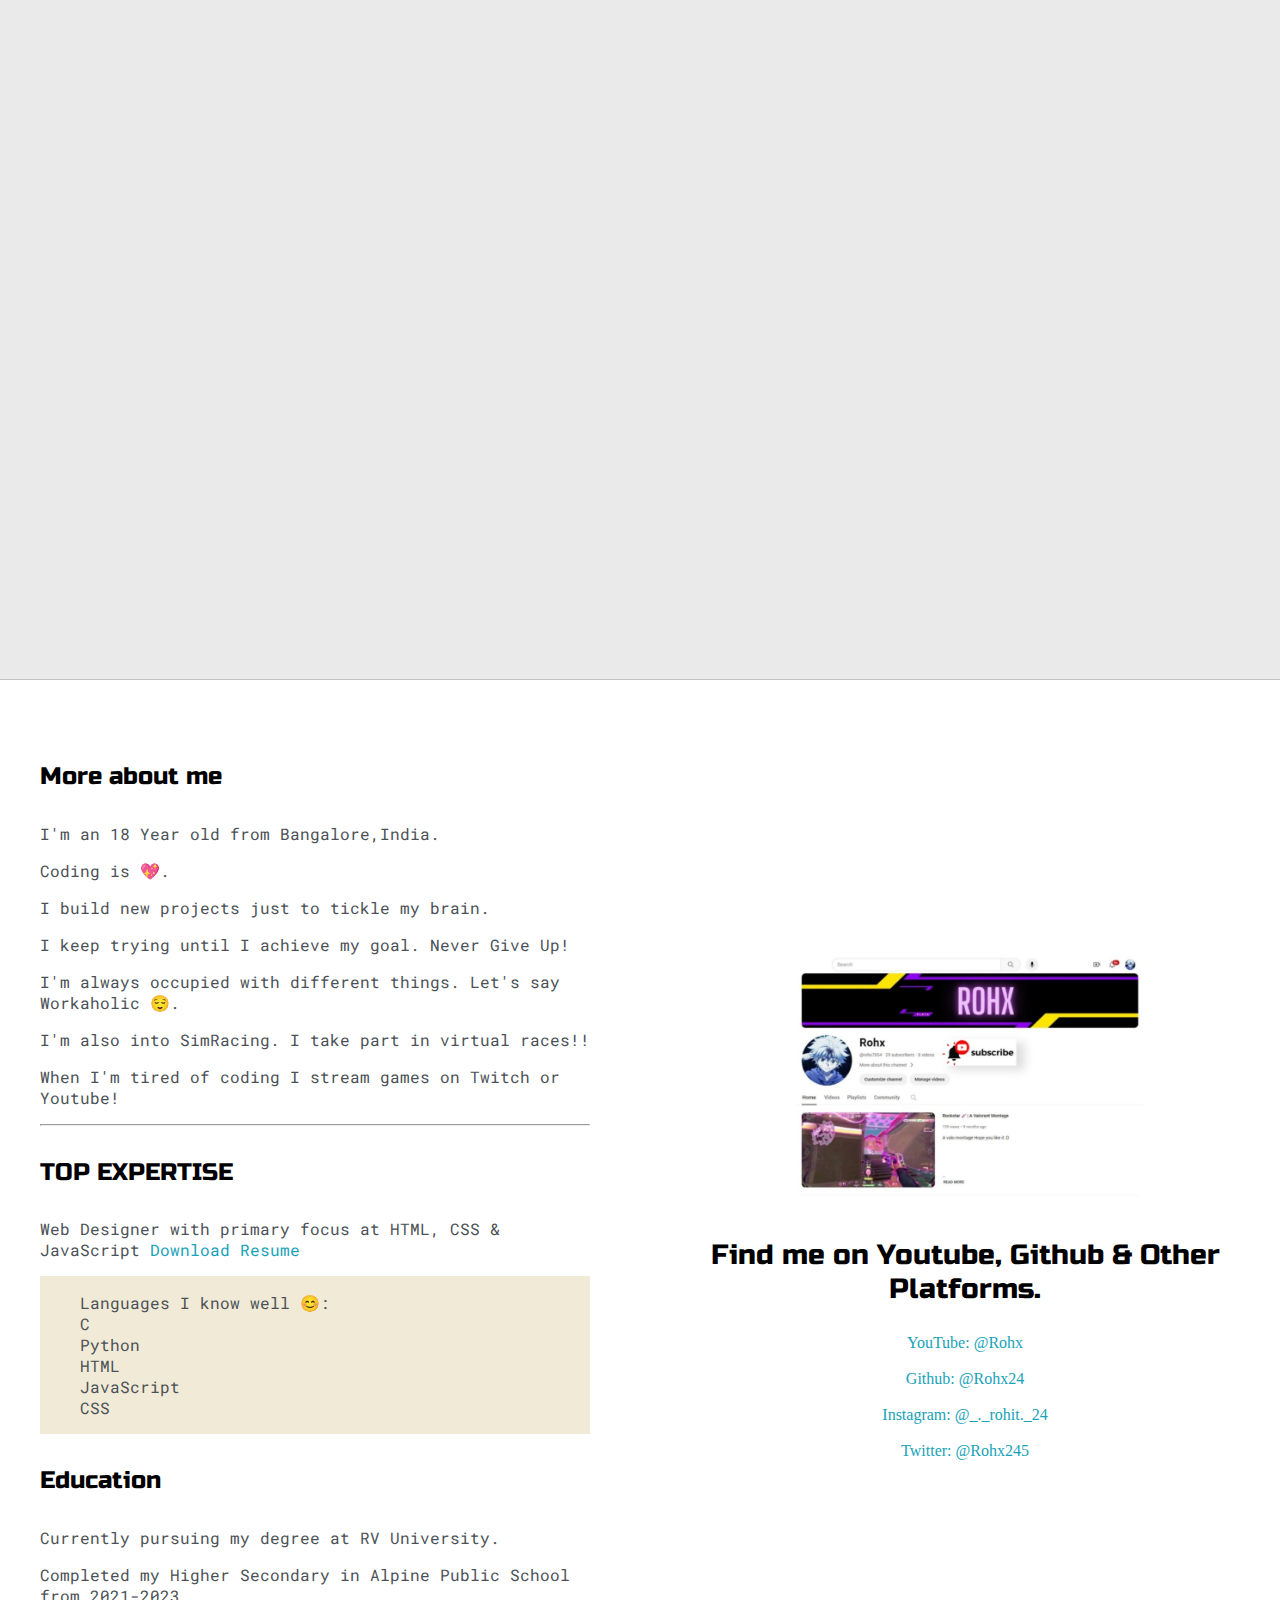
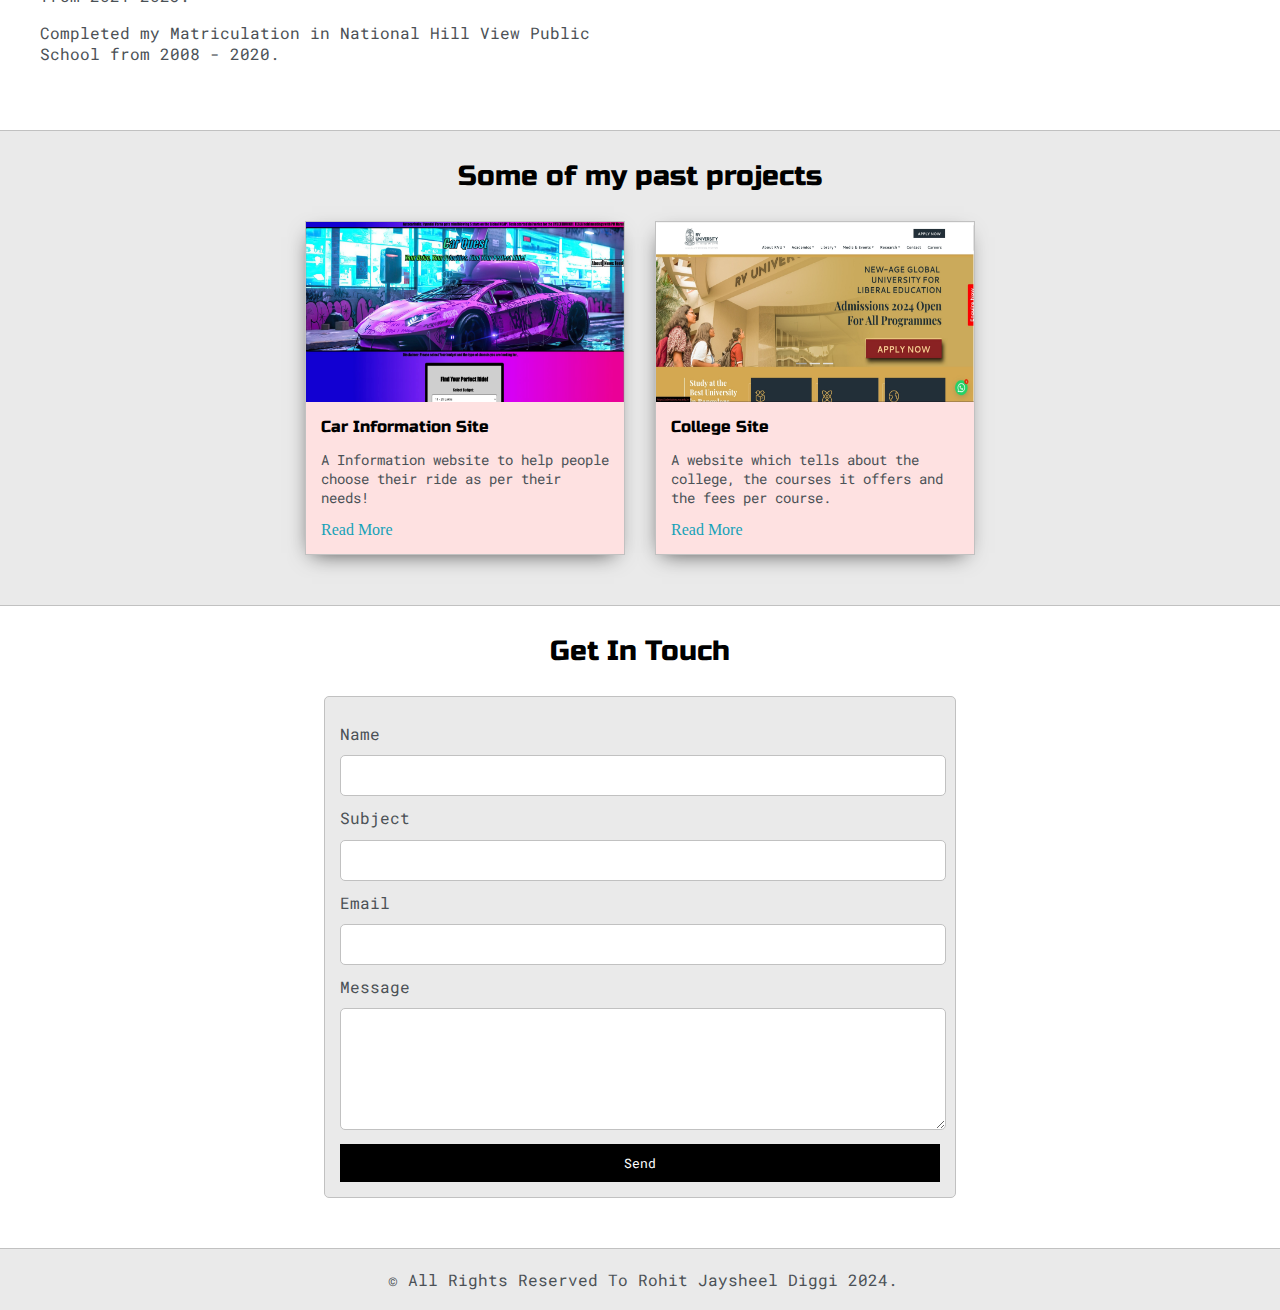
==== commit a1f5b21a: "Update index.html" ====
--- a/index.html
+++ b/index.html
@@ -77,6 +77,8 @@
             <div class="about-wrapper">
                 <div class="about-me">
 					<h4>More about me</h4>
+                                        <p>I'm an 18 Year old from Bangalore,India.</p>
+			               
 					<p>Coding is 💖.</p>
 
 					<p>I build new projects just to tickle my brain.</p>
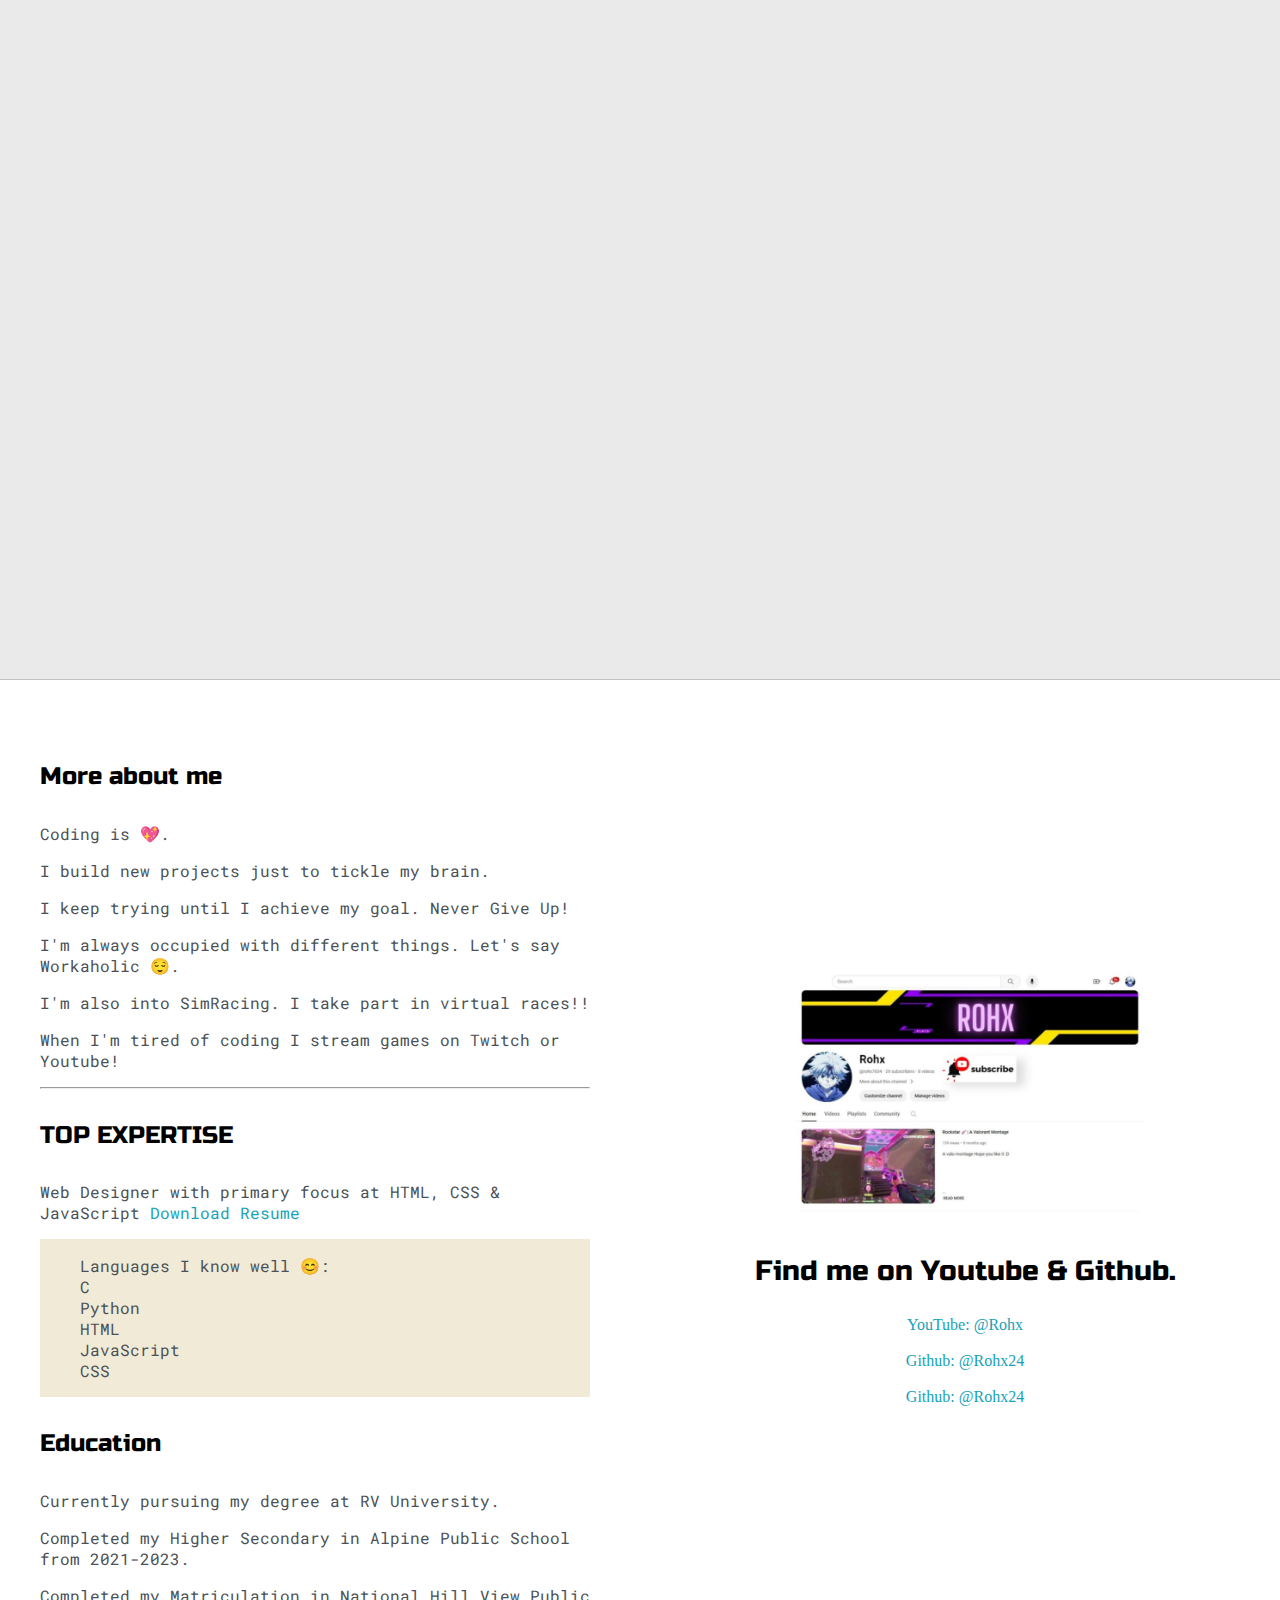
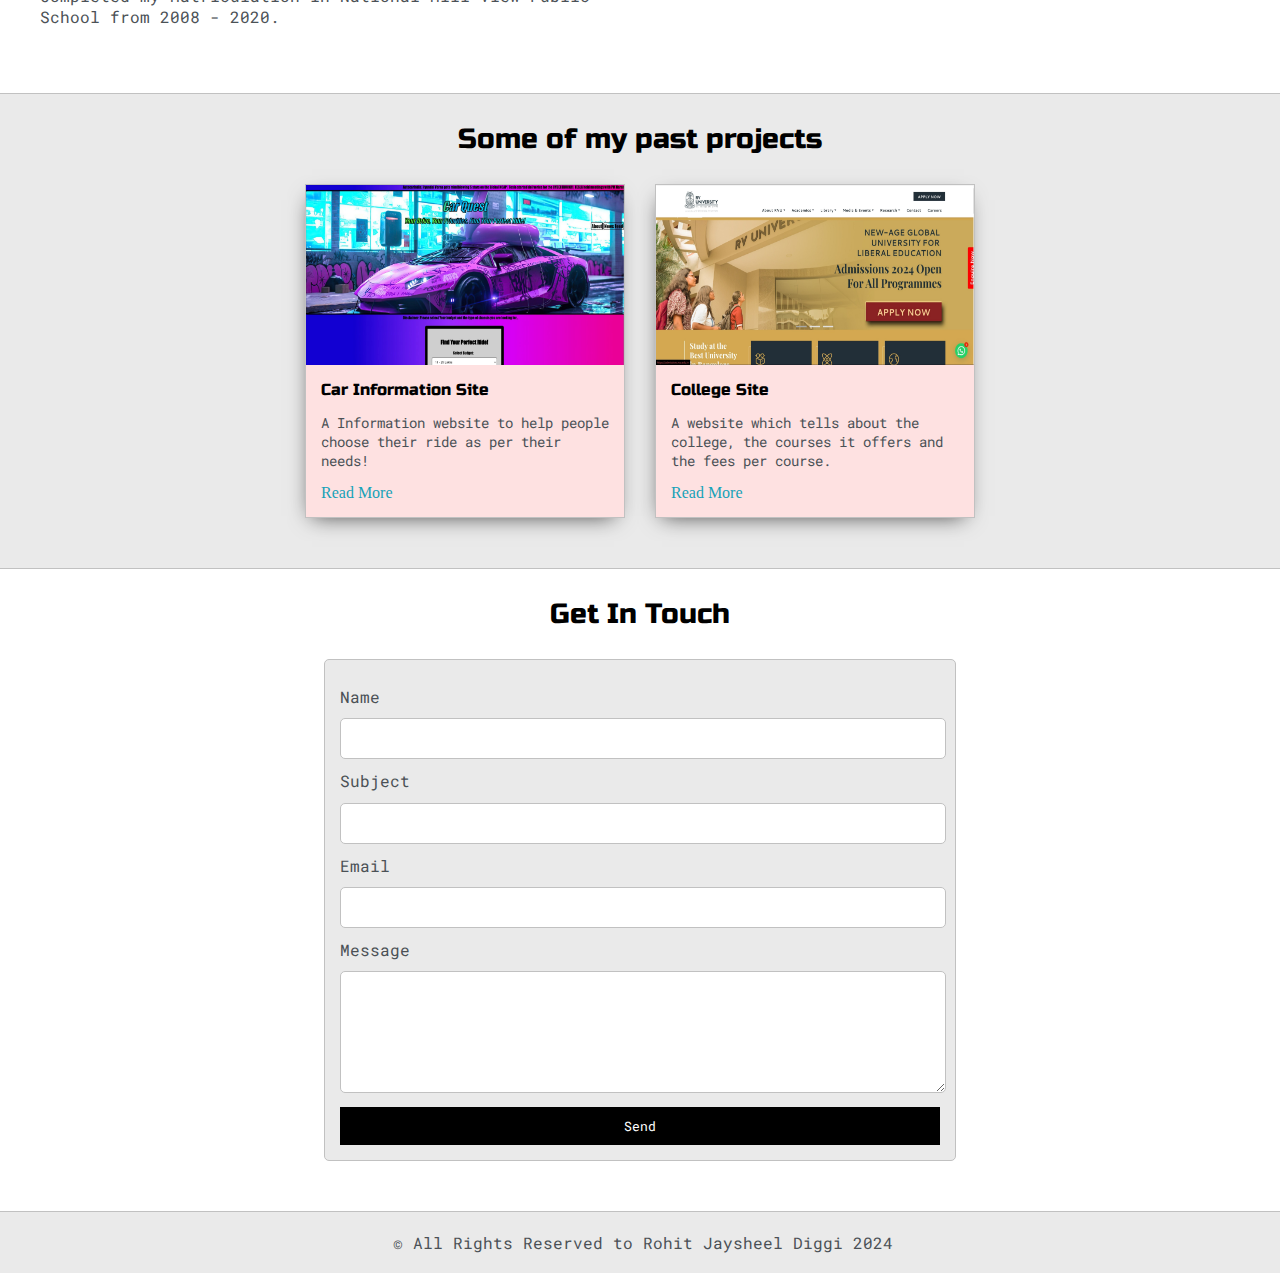
==== commit 1fd60829: "Add files via upload" ====
--- a/index.html
+++ b/index.html
@@ -25,7 +25,8 @@
 			<div class="intro-wrapper">
 				<div class="nav-wrapper">
 
-				<a href="index.html">
+					<!-- Link around dots-wrapper added after tutorial video -->
+					<a href="index.html">
 						<div class="dots-wrapper">
 							<div id="dot-1" class="browser-dot"></div>
 							<div id="dot-2" class="browser-dot"></div>
@@ -77,8 +78,6 @@
             <div class="about-wrapper">
                 <div class="about-me">
 					<h4>More about me</h4>
-                                        <p>I'm an 18 Year old from Bangalore,India.</p>
-			               
 					<p>Coding is 💖.</p>
 
 					<p>I build new projects just to tickle my brain.</p>
@@ -119,15 +118,13 @@
 				
 				<div class="social-links">
 					<img id="social_img" src="images/follow.jpg">
-					<h3>Find me on Youtube, Github & Other Platforms.</h3>
+					<h3>Find me on Youtube & Github.</h3>
 
 					<a target="_blank" href="https://www.youtube.com/channel/UCMFyl8mfOUsaNq12It1FAbA">YouTube: @Rohx</a>
 					<br>
 					<a target="_blank" href="https://github.com/Rohx24">Github: @Rohx24</a>
 					<br>
-					<a target="_blank" href="https://www.instagram.com/_._rohit._24/">Instagram: @_._rohit._24</a>
-					<br>
-					<a target="_blank" href="https://twitter.com/rohx245">Twitter: @Rohx245</a>
+					<a target="_blank" href="https://github.com/Rohx24">Github: @Rohx24</a>
 				</div>
 			</div>
 
@@ -170,35 +167,33 @@
 
 	<section class="s2">
 		<div class="main-container">
-			<a href=""></a>
+			<a name="contact"></a>
 			<h3 style="text-align: center;">Get In Touch</h3>
-
-			<form id="contact-form">
-				<a name="contact"></a>
-
+	
+			<form id="contact-form" action="thank you.html" method="GET">
 				<label>Name</label>
 				<input class="input-field" type="text" name="name">
-
+	
 				<label>Subject</label>
 				<input class="input-field" type="text" name="subject">
-
+	
 				<label>Email</label>
 				<input class="input-field" type="text" name="email">
-
+	
 				<label>Message</label>
 				<textarea class="input-field" name="message"></textarea>
-
+	
 				<input id="submit-btn" type="submit" value="Send">
 			</form>
 		</div>
-	</section> 
+	</section>
 
 	<script type="text/javascript" src="script.js"></script>
 </body>
 <footer>
 	
     <div class="main-container">
-        <p>&copy; All Rights Reserved To Rohit Jaysheel Diggi 2024.</p>
+        <p>&copy; All Rights Reserved to Rohit Jaysheel Diggi 2024</p>
     </div>
 </footer>
-</html>
+</html>